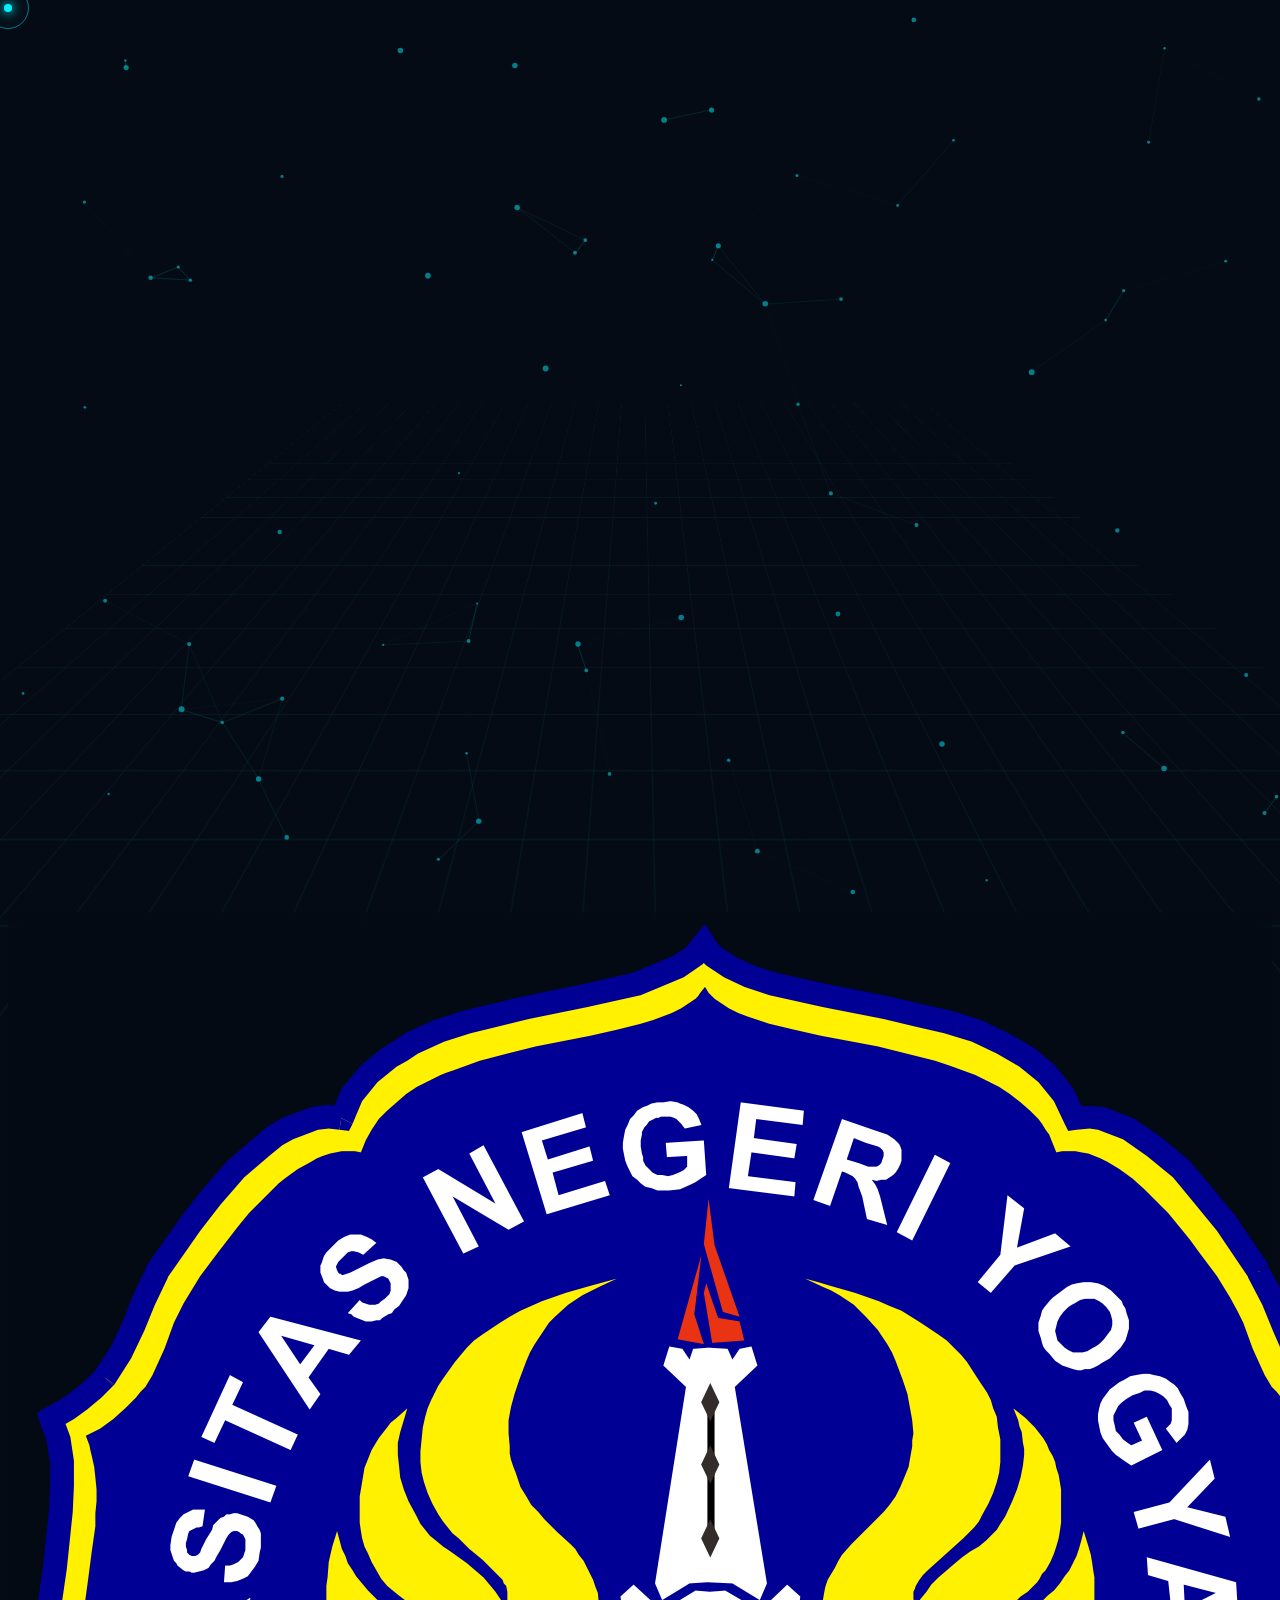
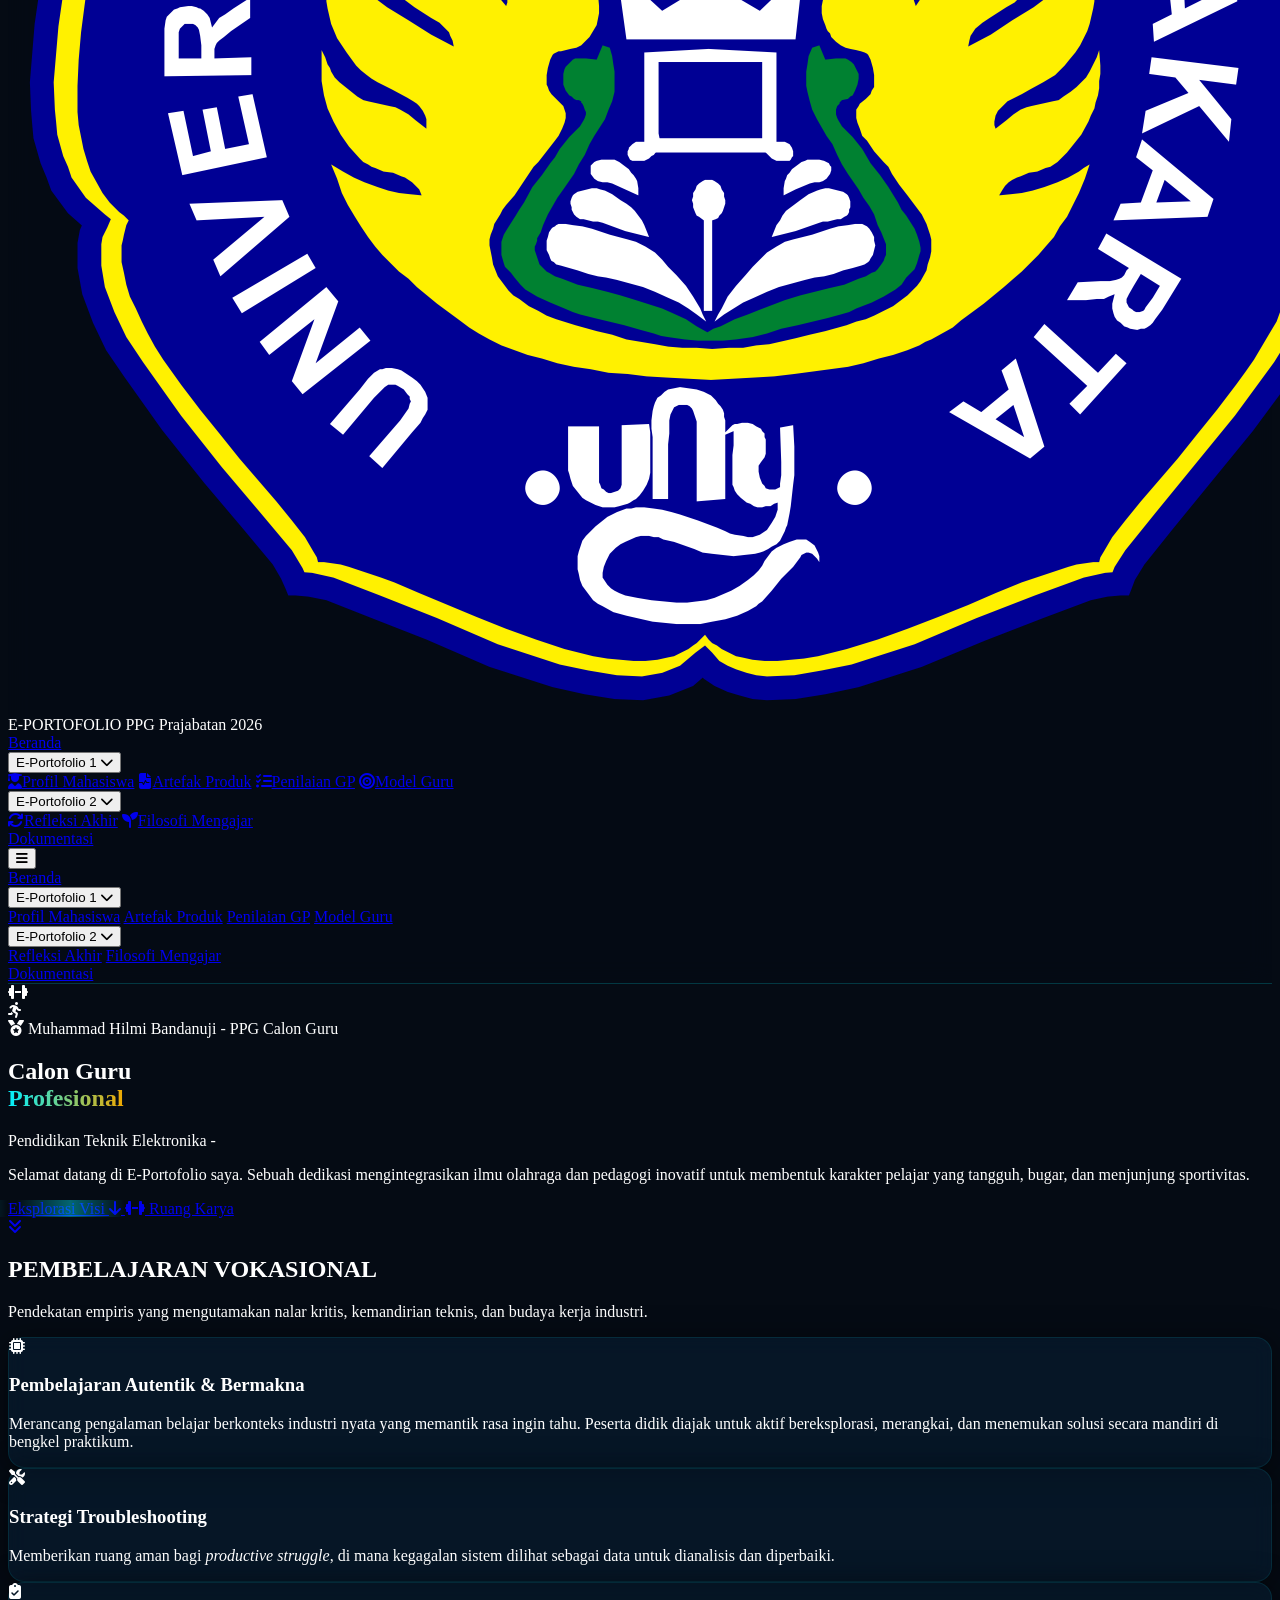
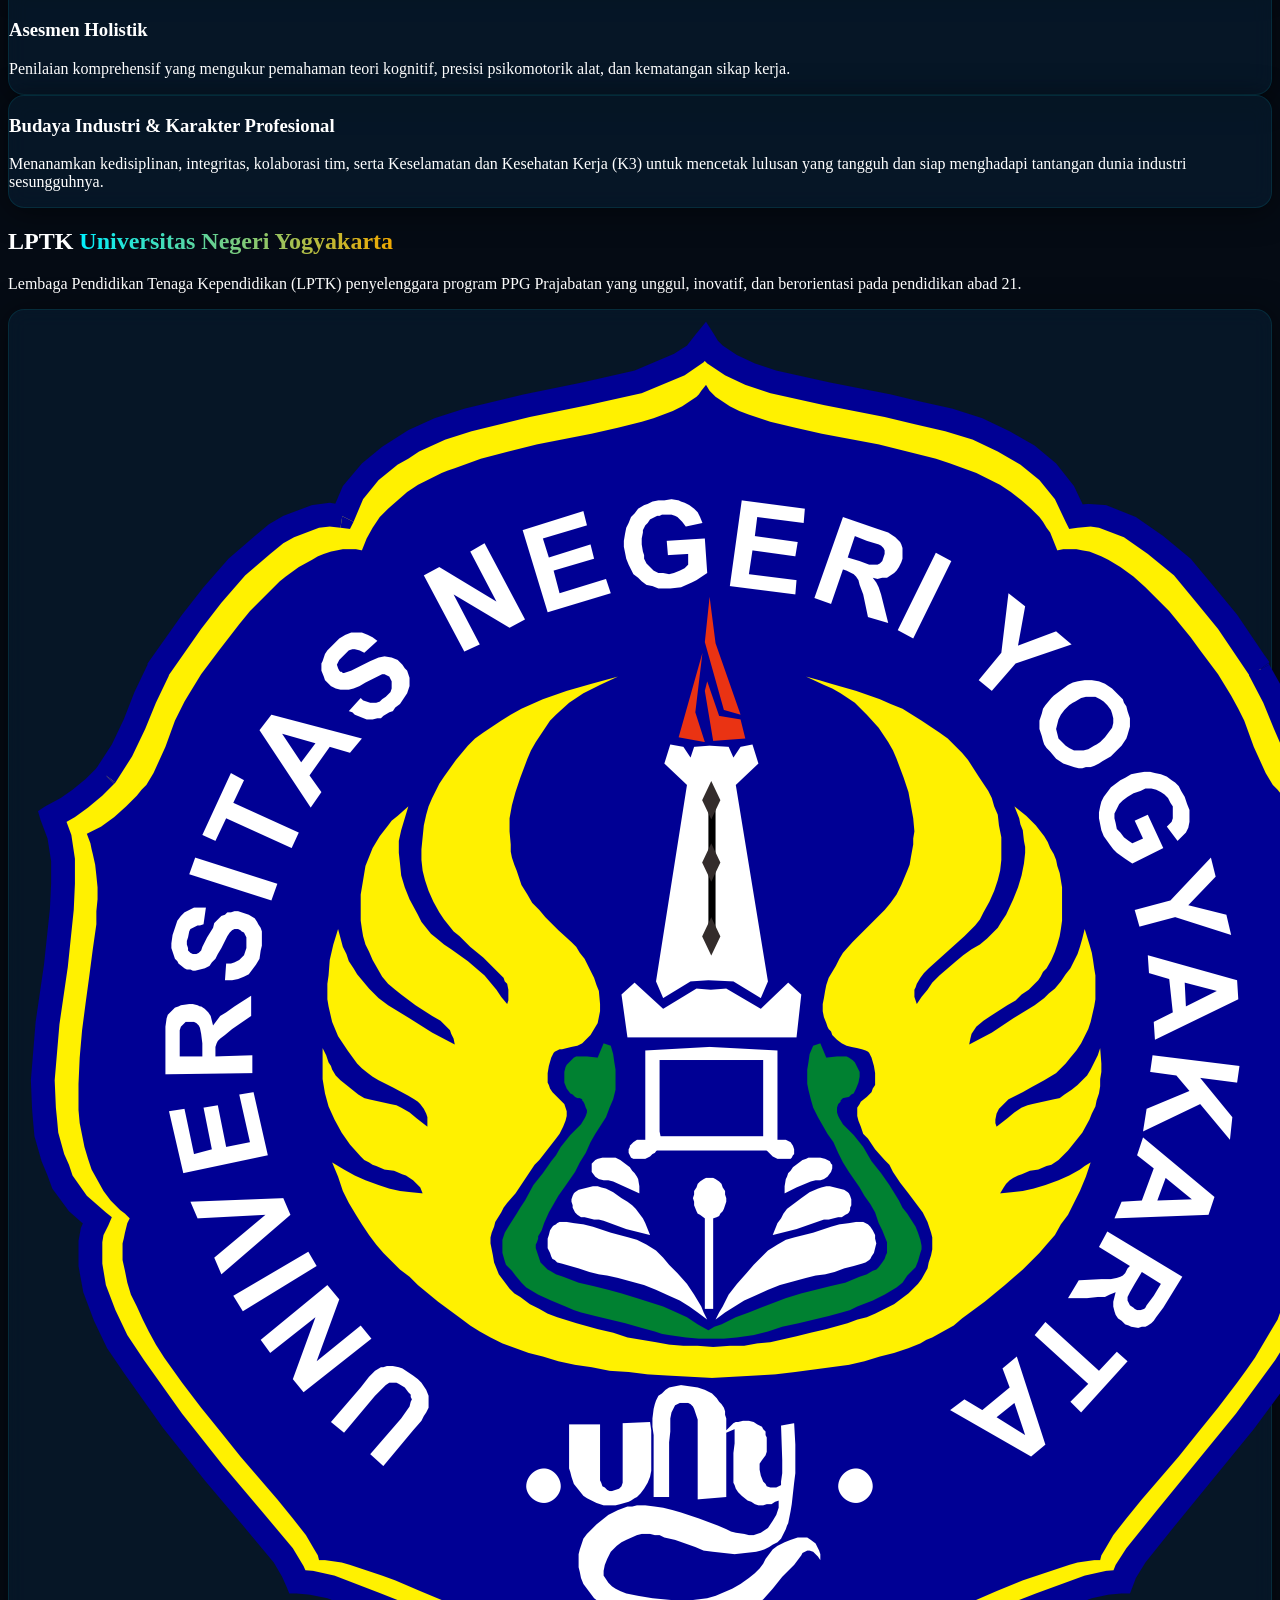
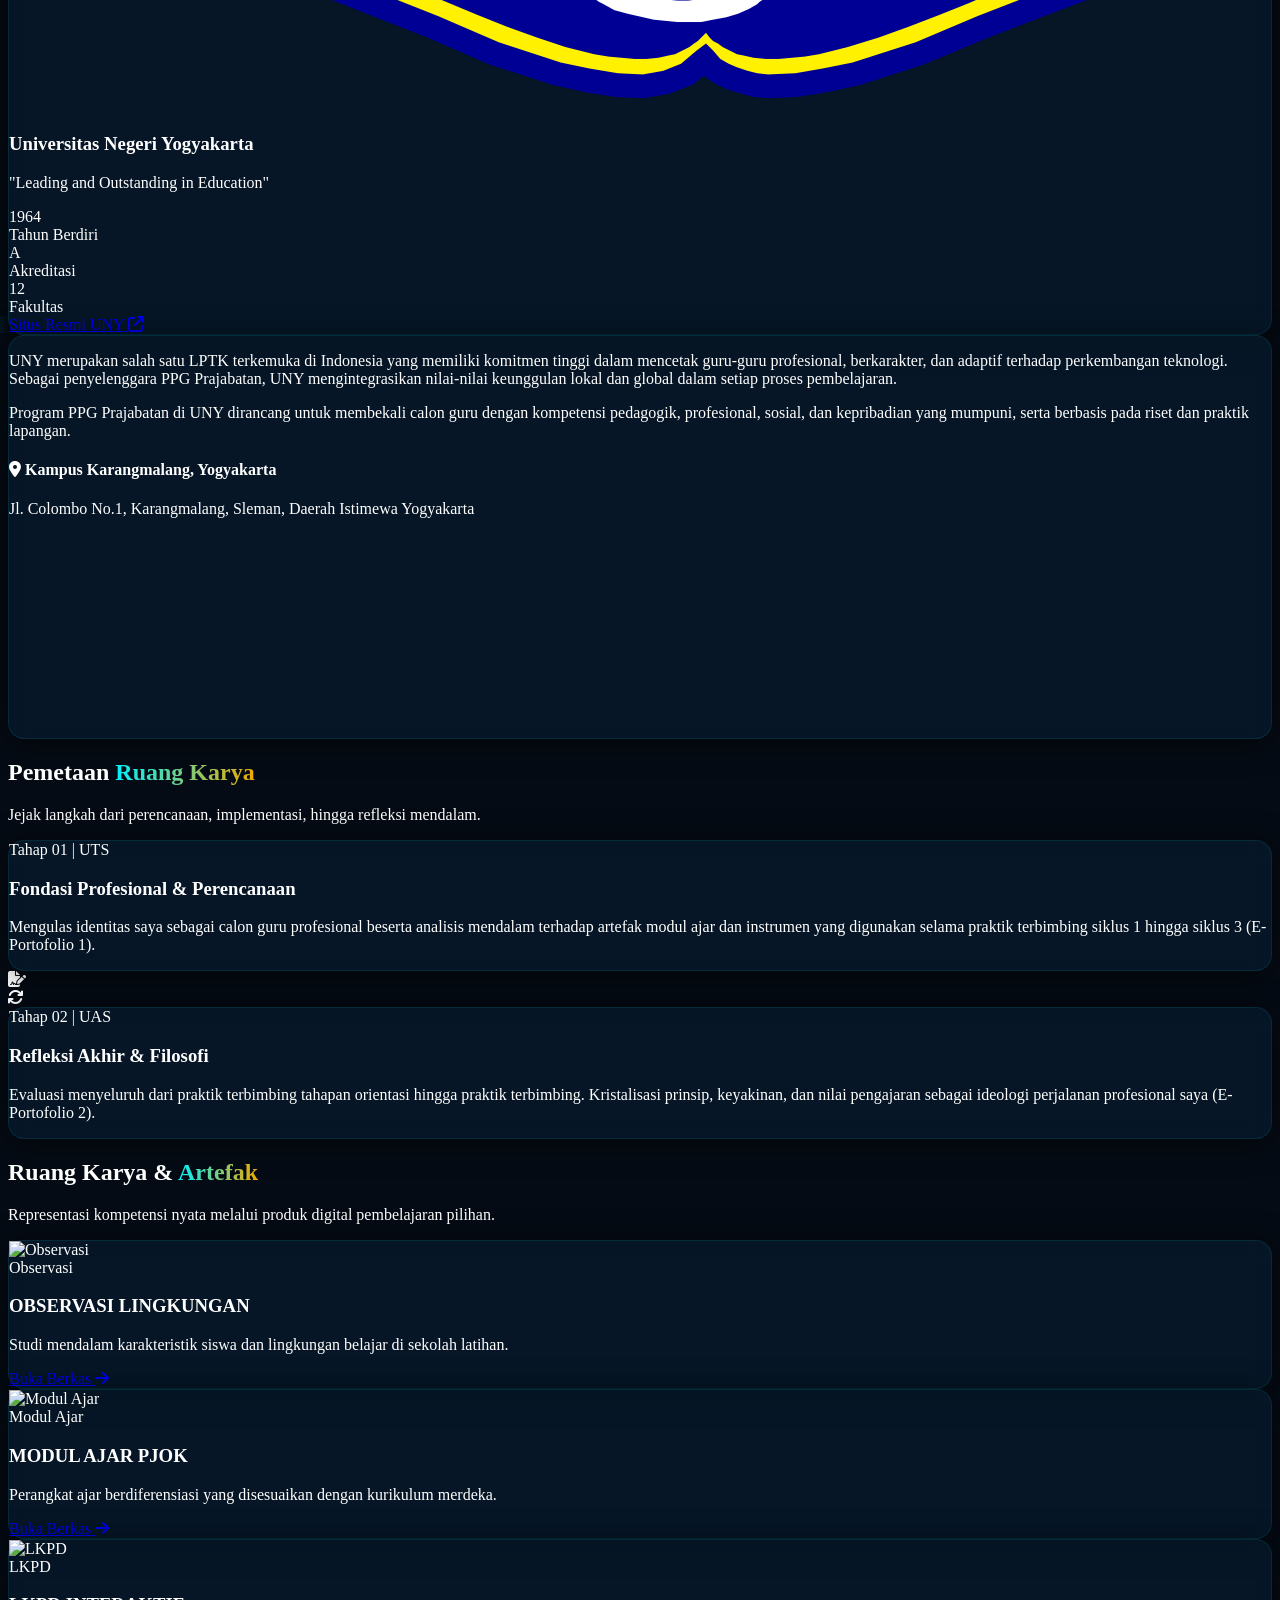
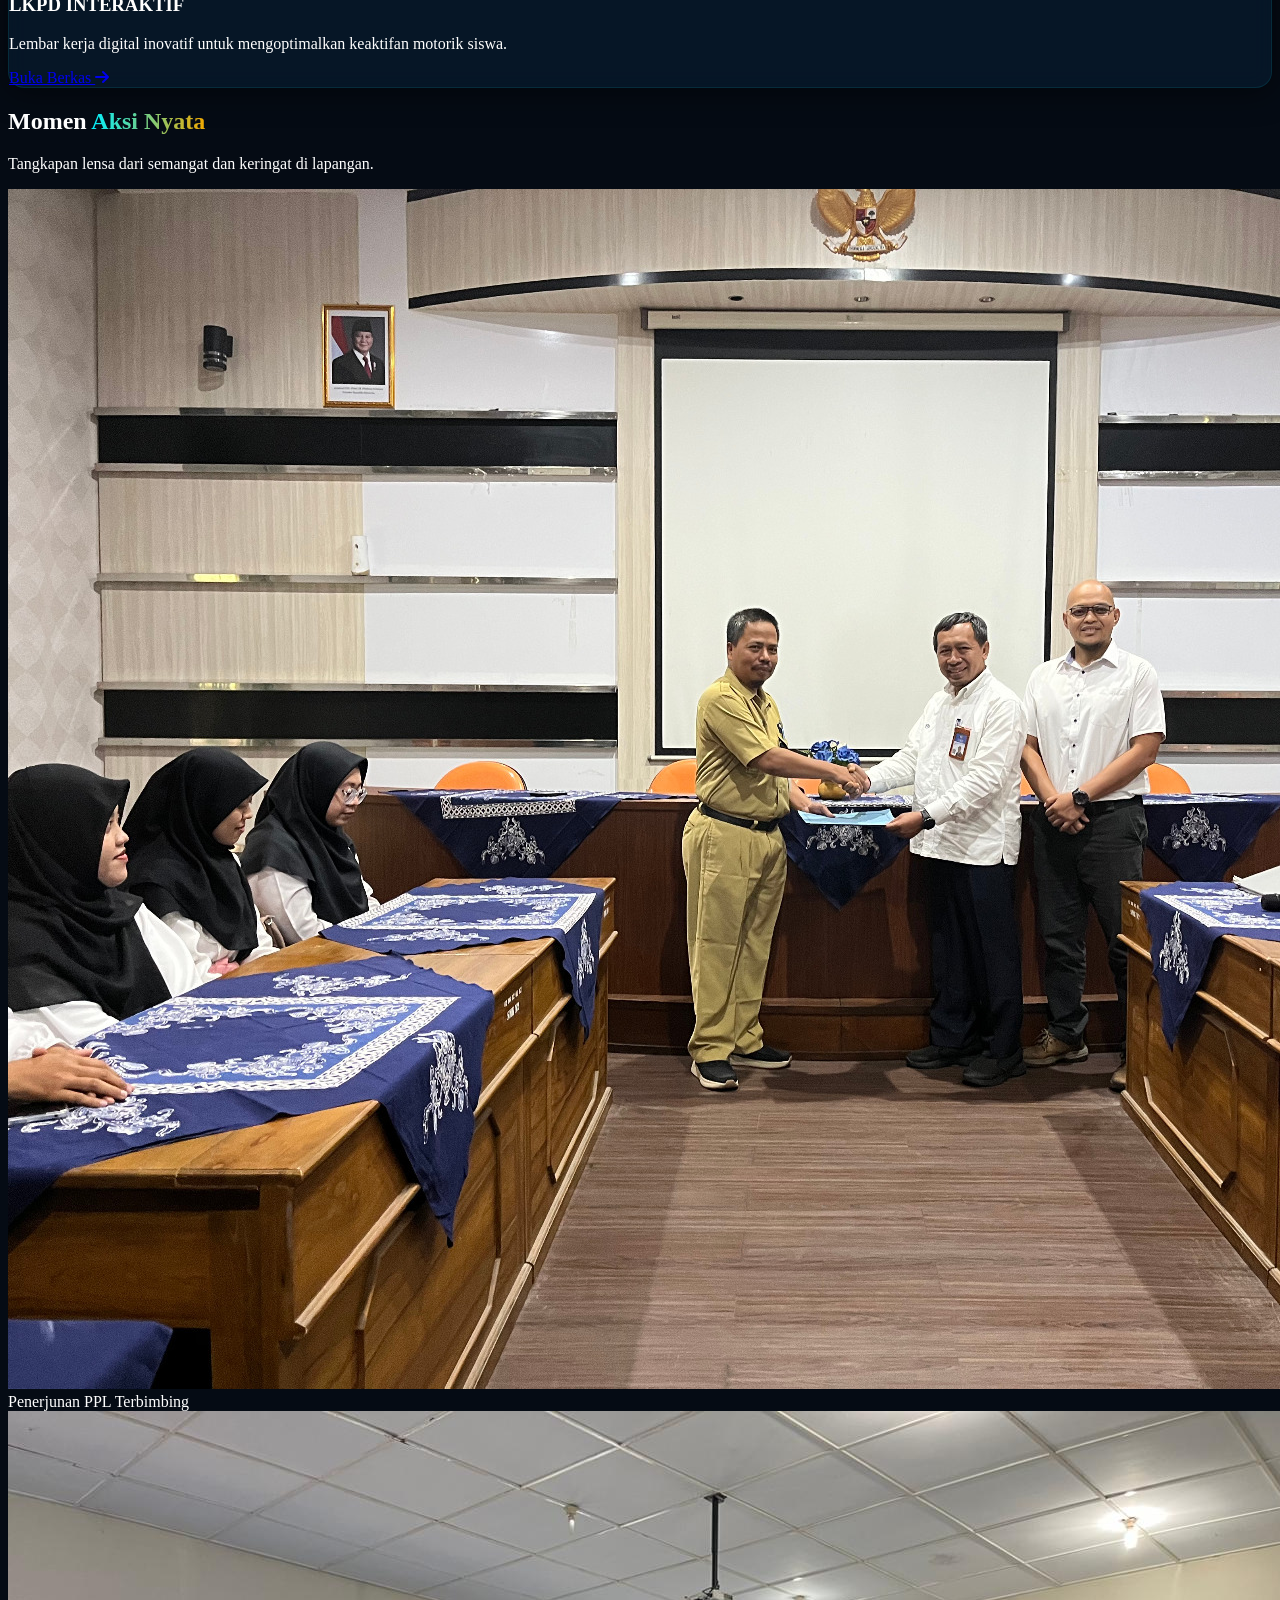
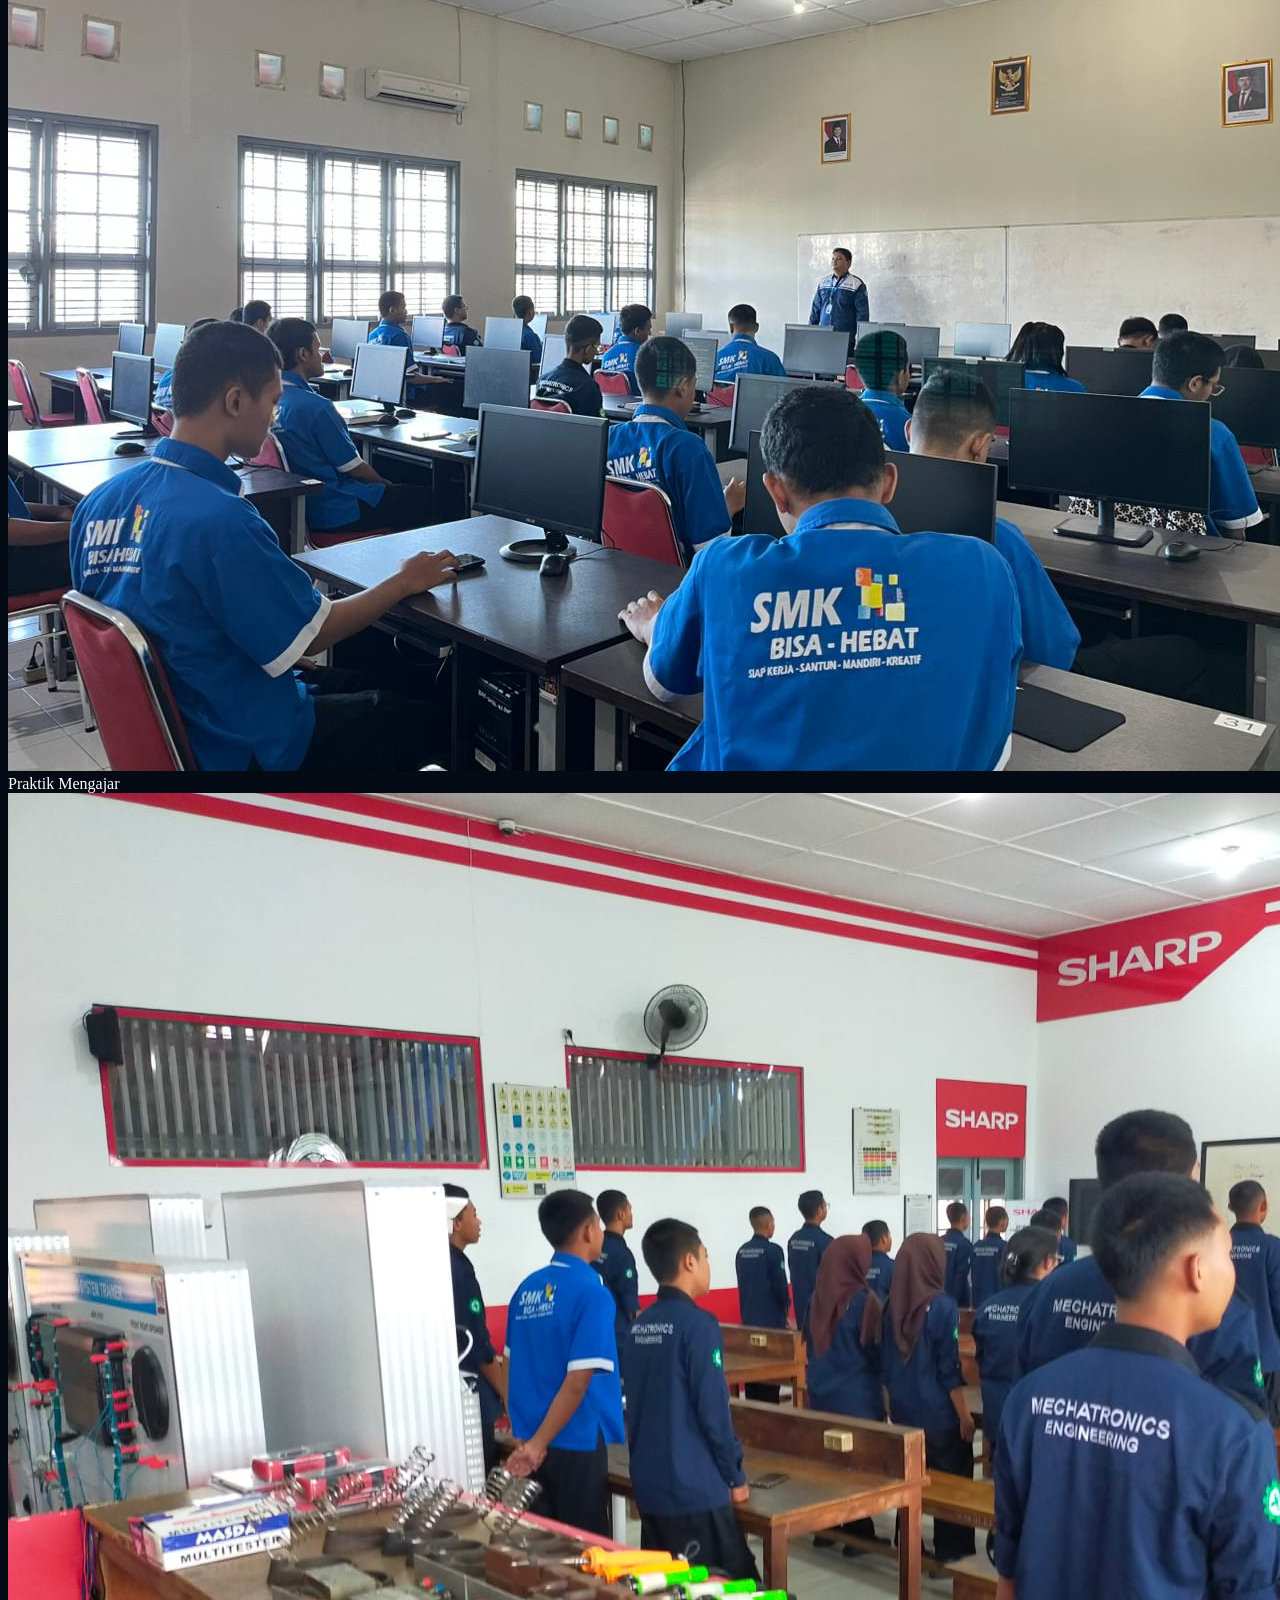
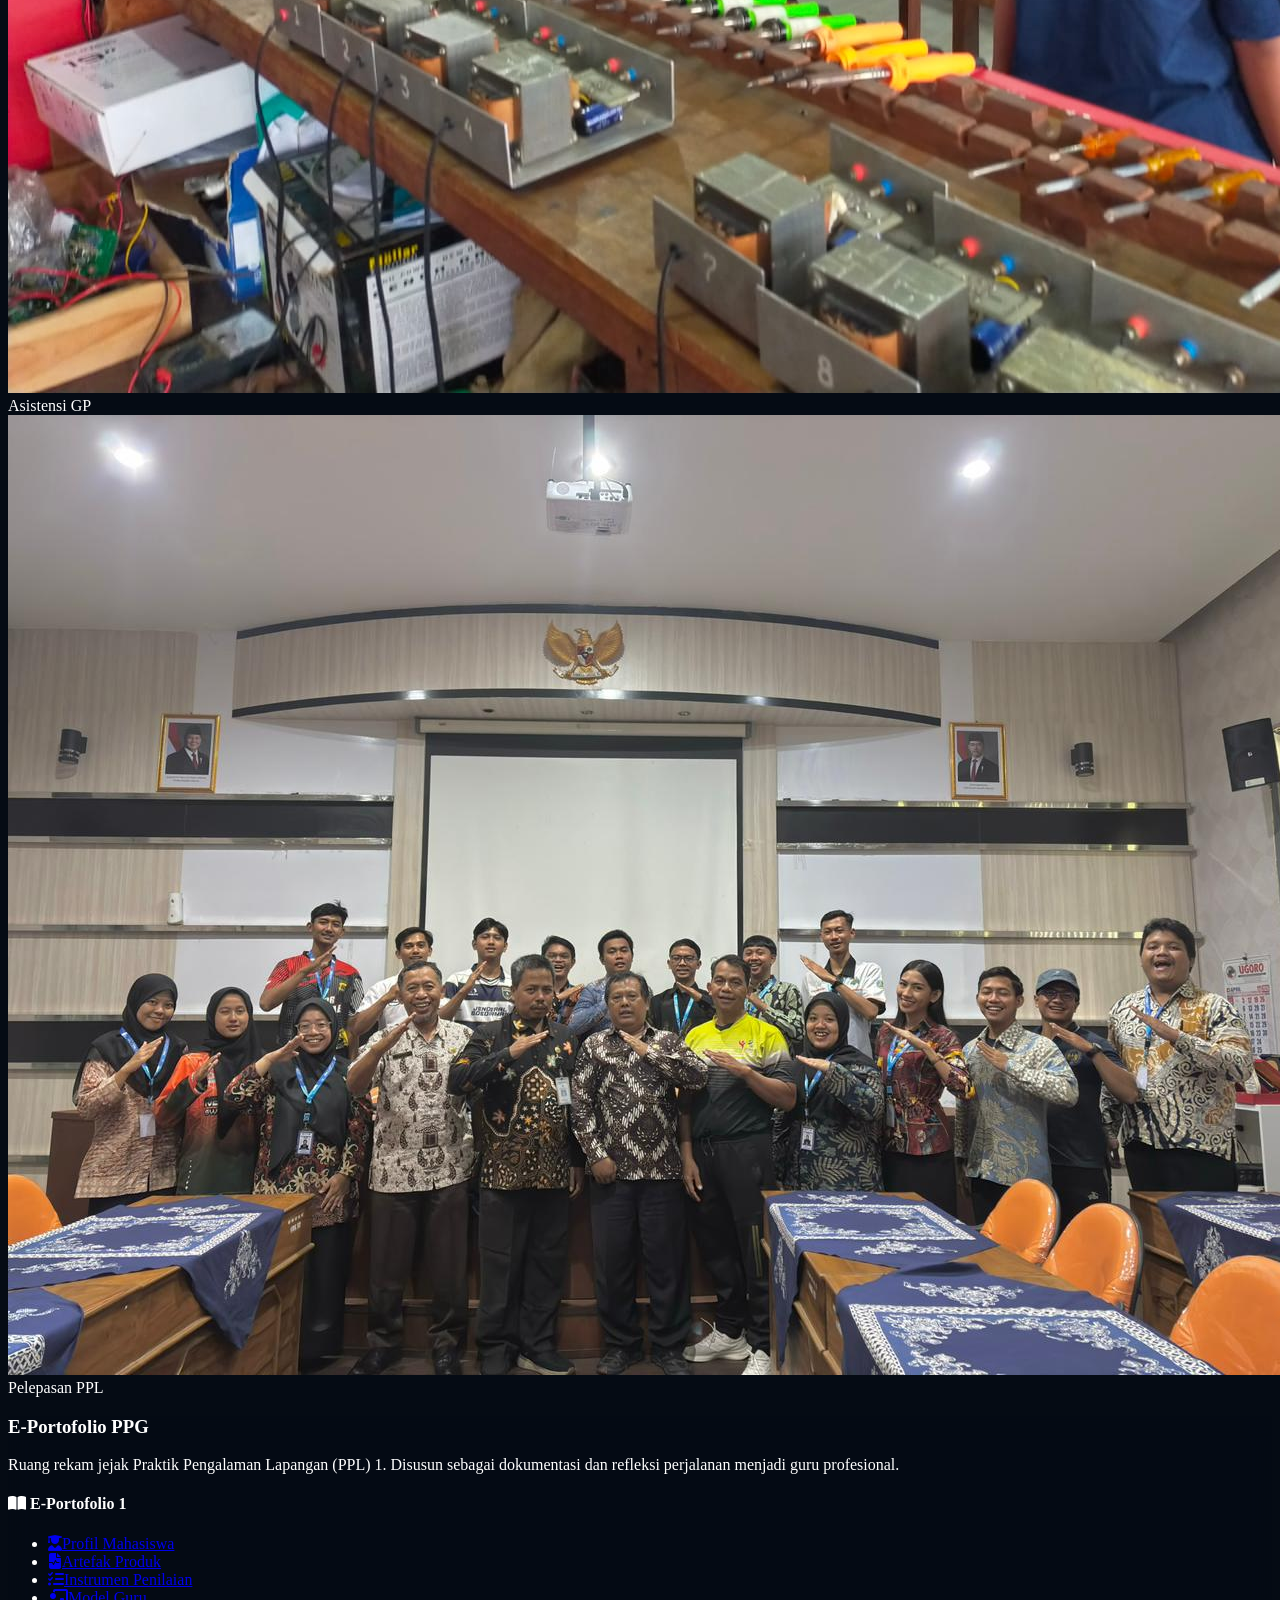
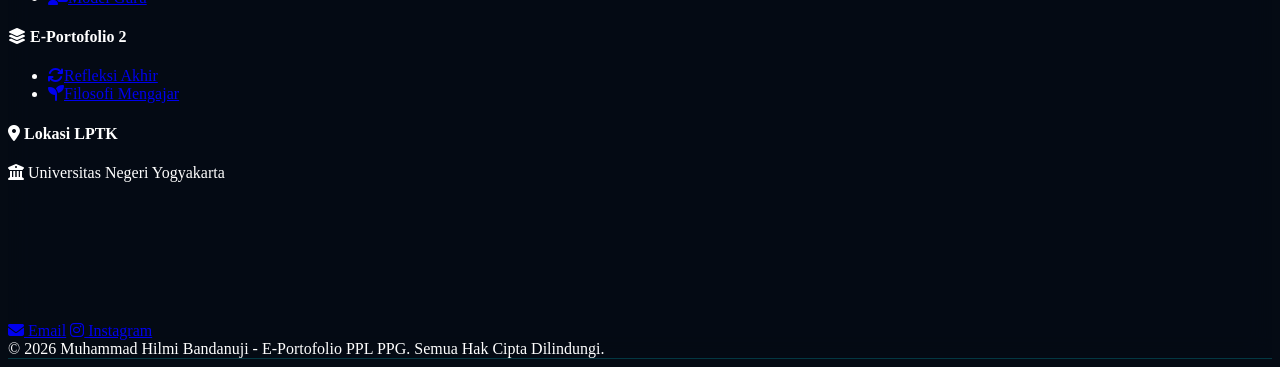
==== index.html @ e0c452bb "first commit" ====
<!doctype html>
<html lang="id" class="scroll-smooth">
  <head>
    <meta charset="UTF-8" />
    <meta name="viewport" content="width=device-width, initial-scale=1.0" />
    <title>E-Portofolio PPG Calon Guru | Generasi Emas</title>

    <!-- Tailwind CSS -->
    <script src="https://cdn.tailwindcss.com"></script>

    <!-- Font Awesome -->
    <link rel="stylesheet" href="https://cdnjs.cloudflare.com/ajax/libs/font-awesome/6.4.0/css/all.min.css" />

    <!-- Google Fonts -->
    <link href="https://fonts.googleapis.com/css2?family=Orbitron:wght@400;500;700;900&family=Poppins:wght@300;400;500;600;700;800&display=swap" rel="stylesheet" />
    <link rel="shortcut icon" href="logo.png" type="image/x-icon" />
    <link rel="stylesheet" href="CSS/style.css" />

    <!-- Tailwind Kustom -->
    <script>
      tailwind.config = {
        theme: {
          extend: {
            fontFamily: {
              sans: ["Poppins", "sans-serif"],
              tech: ["Orbitron", "sans-serif"],
            },
            colors: {
              unyBlue: "#0A3254",
              unyYellow: "#F2A900",
              techCyan: "#00F0FF",
              darkBg: "#050B14",
            },
          },
        },
      };
    </script>
  </head>
  <body class="antialiased font-sans">
    <!-- Custom Cursor -->
    <div id="cursor-dot"></div>
    <div id="cursor-outline"></div>

    <!-- Background Animasi Sirkuit -->
    <div class="grid-bg"></div>
    <canvas id="networkCanvas" class="fixed top-0 left-0 w-full h-full -z-10 opacity-40"></canvas>

    <!-- ================= NAVBAR ================= -->
    <header class="glass-nav fixed w-full top-0 z-50 transition-all duration-300" id="navbar">
      <div class="max-w-7xl mx-auto px-4 sm:px-6 lg:px-8">
        <div class="flex justify-between items-center h-20">
          <!-- Logo & Brand -->
          <div class="flex items-center space-x-3 cursor-pointer hover:scale-105 transition-transform">
            <img src="logo.png" alt="Logo" class="w-10 h-10 rounded-full border border-techCyan shadow-[0_0_10px_rgba(0,240,255,0.5)]" />
            <div class="flex flex-col">
              <span class="font-tech font-bold text-xl tracking-wider text-white">E-PORTOFOLIO <span class="text-unyYellow">PPG</span></span>
              <span class="text-xs text-techCyan tracking-widest uppercase">Prajabatan 2026</span>
            </div>
          </div>

          <!-- Desktop Menu -->
          <div class="hidden md:flex space-x-8 items-center">
            <a href="index.html" class="text-gray-300 hover:text-techCyan transition font-medium text-sm uppercase tracking-wide relative group">
              Beranda<span class="absolute -bottom-1 left-0 w-0 h-0.5 bg-techCyan transition-all duration-300 group-hover:w-full"></span>
            </a>
            <div class="relative group">
              <button class="text-gray-300 hover:text-techCyan transition font-medium text-sm uppercase tracking-wide flex items-center gap-1">E-Portofolio 1 <i class="fa-solid fa-chevron-down text-[10px] ml-1"></i></button>
              <div class="absolute hidden group-hover:block bg-darkBg/80 backdrop-blur-md border border-techCyan/20 rounded-lg mt-2 py-2 w-56 shadow-xl">
                <a href="profile.html" class="block px-4 py-2 text-sm text-gray-300 hover:text-techCyan hover:bg-white/5"><i class="fa-solid fa-user-graduate mr-2 w-4"></i>Profil Mahasiswa</a>
                <a href="artefak.html" class="block px-4 py-2 text-sm text-gray-300 hover:text-techCyan hover:bg-white/5"><i class="fa-solid fa-file-waveform mr-2 w-4"></i>Artefak Produk</a>
                <a href="penilaian.html" class="block px-4 py-2 text-sm text-gray-300 hover:text-techCyan hover:bg-white/5"><i class="fa-solid fa-list-check mr-2 w-4"></i>Penilaian GP</a>
                <a href="modelguru.html" class="block px-4 py-2 text-sm text-gray-300 hover:text-techCyan hover:bg-white/5"><i class="fa-solid fa-bullseye mr-2 w-4"></i>Model Guru</a>
              </div>
            </div>
            <div class="relative group">
              <button class="text-gray-300 hover:text-techCyan transition font-medium text-sm uppercase tracking-wide flex items-center gap-1">E-Portofolio 2 <i class="fa-solid fa-chevron-down text-[10px] ml-1"></i></button>
              <div class="absolute hidden group-hover:block bg-darkBg/80 backdrop-blur-md border border-techCyan/20 rounded-lg mt-2 py-2 w-56 shadow-xl">
                <a href="refleksi.html" class="block px-4 py-2 text-sm text-gray-300 hover:text-techCyan hover:bg-white/5"><i class="fa-solid fa-arrows-rotate mr-2 w-4"></i>Refleksi Akhir</a>
                <a href="filosofi.html" class="block px-4 py-2 text-sm text-gray-300 hover:text-techCyan hover:bg-white/5"><i class="fa-solid fa-seedling mr-2 w-4"></i>Filosofi Mengajar</a>
              </div>
            </div>
            <a href="dokumentasi.html" class="text-gray-300 hover:text-techCyan transition font-medium text-sm uppercase tracking-wide relative group">
              Dokumentasi<span class="absolute -bottom-1 left-0 w-0 h-0.5 bg-techCyan transition-all duration-300 group-hover:w-full"></span>
            </a>
          </div>

          <!-- Mobile Menu Button -->
          <div class="md:hidden flex items-center">
            <button id="hamburger" class="text-techCyan hover:text-white focus:outline-none text-2xl">
              <i class="fa-solid fa-bars"></i>
            </button>
          </div>
        </div>
        <!-- Mobile Menu Dropdown -->
        <div id="nav-menu" class="md:hidden hidden flex-col space-y-2 pb-4">
          <a href="index.html" class="block text-gray-300 hover:text-techCyan py-2">Beranda</a>
          <div class="dropdown-mobile">
            <button class="dropbtn-mobile w-full text-left text-gray-300 hover:text-techCyan py-2 flex justify-between items-center">E-Portofolio 1 <i class="fa-solid fa-chevron-down chevron text-xs"></i></button>
            <div class="dropdown-content-mobile hidden pl-4 space-y-1">
              <a href="profile.html" class="block text-gray-400 hover:text-techCyan py-1">Profil Mahasiswa</a>
              <a href="artefak.html" class="block text-gray-400 hover:text-techCyan py-1">Artefak Produk</a>
              <a href="penilaian.html" class="block text-gray-400 hover:text-techCyan py-1">Penilaian GP</a>
              <a href="modelguru.html" class="block text-gray-400 hover:text-techCyan py-1">Model Guru</a>
            </div>
          </div>
          <div class="dropdown-mobile">
            <button class="dropbtn-mobile w-full text-left text-gray-300 hover:text-techCyan py-2 flex justify-between items-center">E-Portofolio 2 <i class="fa-solid fa-chevron-down chevron text-xs"></i></button>
            <div class="dropdown-content-mobile hidden pl-4 space-y-1">
              <a href="refleksi.html" class="block text-gray-400 hover:text-techCyan py-1">Refleksi Akhir</a>
              <a href="filosofi.html" class="block text-gray-400 hover:text-techCyan py-1">Filosofi Mengajar</a>
            </div>
          </div>
          <a href="dokumentasi.html" class="block text-gray-300 hover:text-techCyan py-2">Dokumentasi</a>
        </div>
      </div>
    </header>

    <!-- ================= HERO SECTION ================= -->
    <section class="relative min-h-screen flex items-center justify-center pt-20 overflow-hidden">
      <div class="absolute top-1/4 left-10 text-techCyan/20 text-9xl animate-pulse -z-10"><i class="fa-solid fa-dumbbell"></i></div>
      <div class="absolute bottom-1/4 right-10 text-unyYellow/20 text-9xl animate-pulse -z-10" style="animation-delay: 1s"><i class="fa-solid fa-person-running"></i></div>

      <div class="max-w-7xl mx-auto px-4 sm:px-6 lg:px-8 text-center relative z-10">
        <div class="inline-block mb-4 px-4 py-1 rounded-full border border-unyYellow/50 bg-unyYellow/10 text-unyYellow text-sm font-medium tracking-widest uppercase shadow-[0_0_15px_rgba(242,169,0,0.2)]">
          <i class="fa-solid fa-medal mr-2"></i> Muhammad Hilmi Bandanuji - PPG Calon Guru
        </div>

        <h1 class="text-5xl md:text-7xl font-tech font-bold mb-6 leading-tight">
          Calon Guru <br />
          <span class="text-gradient">Profesional</span>
        </h1>

        <p class="mt-4 text-xl md:text-2xl text-gray-400 font-light mb-8 h-8 flex justify-center">
          <span id="typewriter" class="typing-text"></span>
        </p>

        <p class="max-w-2xl mx-auto text-gray-400 mb-10 text-sm md:text-base leading-relaxed">
          Selamat datang di E-Portofolio saya. Sebuah dedikasi mengintegrasikan ilmu olahraga dan pedagogi inovatif untuk membentuk karakter pelajar yang tangguh, bugar, dan menjunjung sportivitas.
        </p>

        <div class="flex flex-col sm:flex-row justify-center items-center space-y-4 sm:space-y-0 sm:space-x-6">
          <a href="#overview" class="btn-neon px-8 py-3 bg-techCyan text-darkBg font-bold rounded-full font-tech tracking-wider hover:scale-105 flex items-center group">
            Eksplorasi Visi <i class="fa-solid fa-arrow-down ml-2 group-hover:translate-y-1 transition-transform"></i>
          </a>
          <a href="#dokumen" class="btn-neon px-8 py-3 border border-unyYellow text-unyYellow font-bold rounded-full font-tech tracking-wider hover:bg-unyYellow/10 hover:scale-105 flex items-center group">
            <i class="fa-solid fa-dumbbell mr-2"></i> Ruang Karya
          </a>
        </div>
      </div>

      <div class="absolute bottom-10 left-1/2 transform -translate-x-1/2 animate-bounce">
        <a href="#overview" class="text-gray-400 hover:text-techCyan transition">
          <i class="fa-solid fa-angles-down text-2xl"></i>
        </a>
      </div>
    </section>

    <!-- ================= BENTO OVERVIEW ================= -->
    <section id="overview" class="py-24 relative z-10">
      <div class="max-w-7xl mx-auto px-4 sm:px-6 lg:px-8">
        <div class="text-center mb-16 reveal">
          <h2 class="text-3xl md:text-5xl font-tech font-bold text-white mb-4">PEMBELAJARAN <span class="text-techCyan">VOKASIONAL</span></h2>
          <div class="w-24 h-1 bg-gradient-to-r from-techCyan to-unyYellow mx-auto rounded-full mb-4"></div>
          <p class="text-gray-400 max-w-2xl mx-auto">Pendekatan empiris yang mengutamakan nalar kritis, kemandirian teknis, dan budaya kerja industri.</p>
        </div>

        <div class="grid grid-cols-1 md:grid-cols-2 lg:grid-cols-4 gap-6">
          <!-- Card 1 -->
          <div class="glass-card p-6 tilt-card group cursor-pointer col-span-2">
            <i class="fa-solid fa-microchip text-3xl text-techCyan mb-4 group-hover:scale-110 transition-transform"></i>
            <h3 class="text-xl font-bold mb-2">Pembelajaran Autentik & Bermakna</h3>
            <p class="text-gray-400 text-sm">
              Merancang pengalaman belajar berkonteks industri nyata yang memantik rasa ingin tahu. Peserta didik diajak untuk aktif bereksplorasi, merangkai, dan menemukan solusi secara mandiri di bengkel praktikum.
            </p>
          </div>

          <!-- Card 2 -->
          <div class="glass-card p-6 tilt-card group cursor-pointer">
            <i class="fa-solid fa-screwdriver-wrench text-3xl text-unyYellow mb-4 group-hover:scale-110 transition-transform"></i>
            <h3 class="text-xl font-bold mb-2">Strategi Troubleshooting</h3>
            <p class="text-gray-400 text-sm">Memberikan ruang aman bagi <em>productive struggle</em>, di mana kegagalan sistem dilihat sebagai data untuk dianalisis dan diperbaiki.</p>
          </div>

          <!-- Card 3 -->
          <div class="glass-card p-6 tilt-card group cursor-pointer">
            <i class="fa-solid fa-clipboard-check text-3xl text-techCyan mb-4 group-hover:scale-110 transition-transform"></i>
            <h3 class="text-xl font-bold mb-2">Asesmen Holistik</h3>
            <p class="text-gray-400 text-sm">Penilaian komprehensif yang mengukur pemahaman teori kognitif, presisi psikomotorik alat, dan kematangan sikap kerja.</p>
          </div>

          <!-- Card 4 -->
          <div class="glass-card p-6 tilt-card group cursor-pointer col-span-2 relative overflow-hidden">
            <!-- Background image diganti dengan tema elektronika/industri -->
            <div class="absolute inset-0 bg-[url('https://images.unsplash.com/photo-1518770660439-4636190af475?auto=format&fit=crop&w=800&q=80')] bg-cover bg-center opacity-20 group-hover:opacity-30 transition-opacity"></div>
            <div class="relative z-10">
              <h3 class="text-xl font-bold mb-2">Budaya Industri & Karakter Profesional</h3>
              <p class="text-gray-400 text-sm">
                Menanamkan kedisiplinan, integritas, kolaborasi tim, serta Keselamatan dan Kesehatan Kerja (K3) untuk mencetak lulusan yang tangguh dan siap menghadapi tantangan dunia industri sesungguhnya.
              </p>
            </div>
          </div>
        </div>
      </div>
    </section>

    <!-- ================= LPTK UNY ================= -->
    <section id="lptk" class="py-24 relative z-10">
      <div class="max-w-7xl mx-auto px-4 sm:px-6 lg:px-8">
        <div class="text-center mb-16 reveal">
          <h2 class="text-3xl md:text-5xl font-tech font-bold text-white mb-4">LPTK <span class="text-gradient">Universitas Negeri Yogyakarta</span></h2>
          <p class="text-gray-400 max-w-2xl mx-auto">Lembaga Pendidikan Tenaga Kependidikan (LPTK) penyelenggara program PPG Prajabatan yang unggul, inovatif, dan berorientasi pada pendidikan abad 21.</p>
        </div>

        <div class="grid grid-cols-1 lg:grid-cols-5 gap-6">
          <div class="glass-card p-8 tilt-card col-span-2 flex flex-col items-center text-center">
            <img src="logo.png" alt="Logo UNY" class="w-24 h-24 mb-4 rounded-full border border-techCyan shadow-[0_0_15px_rgba(0,240,255,0.3)]" />
            <h3 class="text-xl font-bold">Universitas Negeri Yogyakarta</h3>
            <p class="text-gray-400 text-sm italic mt-2">"Leading and Outstanding in Education"</p>
            <div class="flex justify-around w-full mt-6 text-center">
              <div><span class="text-2xl font-tech text-techCyan">1964</span><br /><span class="text-xs text-gray-500">Tahun Berdiri</span></div>
              <div><span class="text-2xl font-tech text-unyYellow">A</span><br /><span class="text-xs text-gray-500">Akreditasi</span></div>
              <div><span class="text-2xl font-tech text-techCyan">12</span><br /><span class="text-xs text-gray-500">Fakultas</span></div>
            </div>
            <a href="https://www.uny.ac.id" target="_blank" class="btn-neon mt-6 px-6 py-2 border border-techCyan text-techCyan rounded-full font-tech text-sm">Situs Resmi UNY <i class="fa-solid fa-arrow-up-right-from-square ml-1"></i></a>
          </div>

          <div class="glass-card p-8 tilt-card col-span-3">
            <div class="mb-4">
              <p class="text-gray-300 text-sm leading-relaxed mb-3">
                UNY merupakan salah satu LPTK terkemuka di Indonesia yang memiliki komitmen tinggi dalam mencetak guru-guru profesional, berkarakter, dan adaptif terhadap perkembangan teknologi. Sebagai penyelenggara PPG Prajabatan, UNY
                mengintegrasikan nilai-nilai keunggulan lokal dan global dalam setiap proses pembelajaran.
              </p>
              <p class="text-gray-300 text-sm leading-relaxed">
                Program PPG Prajabatan di UNY dirancang untuk membekali calon guru dengan kompetensi pedagogik, profesional, sosial, dan kepribadian yang mumpuni, serta berbasis pada riset dan praktik lapangan.
              </p>
            </div>
            <div class="mt-4">
              <h4 class="font-bold flex items-center gap-2 text-white"><i class="fa-solid fa-location-dot text-techCyan"></i> Kampus Karangmalang, Yogyakarta</h4>
              <p class="text-gray-400 text-xs mb-2">Jl. Colombo No.1, Karangmalang, Sleman, Daerah Istimewa Yogyakarta</p>
              <div class="rounded-lg overflow-hidden border border-techCyan/20">
                <iframe src="https://maps.google.com/maps?q=Jl.+Colombo+No.1,+Karangmalang,+Sleman,+Yogyakarta&t=&z=16&ie=UTF8&iwloc=&output=embed" width="100%" height="200" style="border: 0" allowfullscreen="" loading="lazy"></iframe>
              </div>
            </div>
          </div>
        </div>
      </div>
    </section>

    <!-- ================= JOURNEY / PEMETAAN ================= -->
    <section id="dokumen" class="py-24 relative z-10">
      <div class="max-w-7xl mx-auto px-4 sm:px-6 lg:px-8">
        <div class="text-center mb-16 reveal">
          <h2 class="text-3xl md:text-5xl font-tech font-bold text-white mb-4">Pemetaan <span class="text-gradient">Ruang Karya</span></h2>
          <p class="text-gray-400 max-w-2xl mx-auto">Jejak langkah dari perencanaan, implementasi, hingga refleksi mendalam.</p>
        </div>

        <div class="relative">
          <div class="absolute left-1/2 transform -translate-x-1/2 h-full w-0.5 bg-techCyan/20 hidden md:block"></div>
          <div class="space-y-8">
            <div class="flex flex-col md:flex-row items-center gap-6 reveal">
              <div class="glass-card p-6 tilt-card w-full md:w-1/2 text-center md:text-right">
                <span class="text-xs font-tech text-techCyan tracking-widest">Tahap 01 | UTS</span>
                <h3 class="text-xl font-bold mt-2">Fondasi Profesional & Perencanaan</h3>
                <p class="text-gray-400 text-sm mt-2">
                  Mengulas identitas saya sebagai calon guru profesional beserta analisis mendalam terhadap artefak modul ajar dan instrumen yang digunakan selama praktik terbimbing siklus 1 hingga siklus 3 (E-Portofolio 1).
                </p>
              </div>
              <div class="hidden md:flex w-10 h-10 bg-techCyan rounded-full items-center justify-center shadow-[0_0_10px_#00F0FF] z-10">
                <i class="fa-solid fa-file-signature text-darkBg"></i>
              </div>
              <div class="hidden md:block w-full md:w-1/2"></div>
            </div>
            <div class="flex flex-col md:flex-row items-center gap-6 reveal">
              <div class="hidden md:block w-full md:w-1/2"></div>
              <div class="hidden md:flex w-10 h-10 bg-unyYellow rounded-full items-center justify-center shadow-[0_0_10px_#F2A900] z-10">
                <i class="fa-solid fa-arrows-rotate text-darkBg"></i>
              </div>
              <div class="glass-card p-6 tilt-card w-full md:w-1/2 text-center md:text-left">
                <span class="text-xs font-tech text-unyYellow tracking-widest">Tahap 02 | UAS</span>
                <h3 class="text-xl font-bold mt-2">Refleksi Akhir & Filosofi</h3>
                <p class="text-gray-400 text-sm mt-2">
                  Evaluasi menyeluruh dari praktik terbimbing tahapan orientasi hingga praktik terbimbing. Kristalisasi prinsip, keyakinan, dan nilai pengajaran sebagai ideologi perjalanan profesional saya (E-Portofolio 2).
                </p>
              </div>
            </div>
          </div>
        </div>
      </div>
    </section>

    <!-- ================= ARTEFAK SHOWCASE ================= -->
    <section id="artefak" class="py-24 relative z-10">
      <div class="max-w-7xl mx-auto px-4 sm:px-6 lg:px-8">
        <div class="text-center mb-16 reveal">
          <h2 class="text-3xl md:text-5xl font-tech font-bold text-white mb-4">Ruang Karya & <span class="text-gradient">Artefak</span></h2>
          <p class="text-gray-400 max-w-2xl mx-auto">Representasi kompetensi nyata melalui produk digital pembelajaran pilihan.</p>
        </div>

        <div class="grid grid-cols-1 md:grid-cols-3 gap-6">
          <div class="glass-card tilt-card group overflow-hidden">
            <img src="https://images.unsplash.com/photo-1503676260728-1c00da094a0b?auto=format&fit=crop&w=800&q=80" alt="Observasi" class="w-full h-48 object-cover group-hover:scale-105 transition-transform duration-500" />
            <div class="p-6">
              <span class="text-xs font-tech text-techCyan tracking-wider">Observasi</span>
              <h3 class="text-lg font-bold mt-1">OBSERVASI LINGKUNGAN</h3>
              <p class="text-gray-400 text-sm mt-2">Studi mendalam karakteristik siswa dan lingkungan belajar di sekolah latihan.</p>
              <a href="artefak.html" class="inline-flex items-center gap-1 mt-4 text-techCyan text-sm font-medium hover:underline">Buka Berkas <i class="fa-solid fa-arrow-right text-xs"></i></a>
            </div>
          </div>
          <div class="glass-card tilt-card group overflow-hidden">
            <img src="https://images.unsplash.com/photo-1454165804606-c3d57bc86b40?auto=format&fit=crop&w=800&q=80" alt="Modul Ajar" class="w-full h-48 object-cover group-hover:scale-105 transition-transform duration-500" />
            <div class="p-6">
              <span class="text-xs font-tech text-techCyan tracking-wider">Modul Ajar</span>
              <h3 class="text-lg font-bold mt-1">MODUL AJAR PJOK</h3>
              <p class="text-gray-400 text-sm mt-2">Perangkat ajar berdiferensiasi yang disesuaikan dengan kurikulum merdeka.</p>
              <a href="artefak.html" class="inline-flex items-center gap-1 mt-4 text-techCyan text-sm font-medium hover:underline">Buka Berkas <i class="fa-solid fa-arrow-right text-xs"></i></a>
            </div>
          </div>
          <div class="glass-card tilt-card group overflow-hidden">
            <img src="https://images.unsplash.com/photo-1588072432836-e10032774350?auto=format&fit=crop&w=800&q=80" alt="LKPD" class="w-full h-48 object-cover group-hover:scale-105 transition-transform duration-500" />
            <div class="p-6">
              <span class="text-xs font-tech text-techCyan tracking-wider">LKPD</span>
              <h3 class="text-lg font-bold mt-1">LKPD INTERAKTIF</h3>
              <p class="text-gray-400 text-sm mt-2">Lembar kerja digital inovatif untuk mengoptimalkan keaktifan motorik siswa.</p>
              <a href="artefak.html" class="inline-flex items-center gap-1 mt-4 text-techCyan text-sm font-medium hover:underline">Buka Berkas <i class="fa-solid fa-arrow-right text-xs"></i></a>
            </div>
          </div>
        </div>
      </div>
    </section>

    <!-- ================= GALERI ================= -->
    <section class="py-24 relative z-10">
      <div class="max-w-7xl mx-auto px-4 sm:px-6 lg:px-8">
        <div class="text-center mb-16 reveal">
          <h2 class="text-3xl md:text-5xl font-tech font-bold text-white mb-4">Momen <span class="text-gradient">Aksi Nyata</span></h2>
          <p class="text-gray-400 max-w-2xl mx-auto">Tangkapan lensa dari semangat dan keringat di lapangan.</p>
        </div>

        <div class="grid grid-cols-2 md:grid-cols-4 gap-4">
          <div class="group relative overflow-hidden rounded-xl tilt-card border border-techCyan/20 hover:border-techCyan transition-colors">
            <img src="IMG/penerjunan.jpeg" alt="Penerjunan" class="w-full h-48 object-cover group-hover:scale-110 transition-transform duration-500" />
            <div class="absolute inset-0 bg-darkBg/60 flex items-end p-4 opacity-0 group-hover:opacity-100 transition-opacity">
              <span class="text-white text-sm font-medium">Penerjunan PPL Terbimbing</span>
            </div>
          </div>
          <div class="group relative overflow-hidden rounded-xl tilt-card border border-techCyan/20 hover:border-techCyan transition-colors">
            <img src="IMG/praktik1.jpeg" alt="Piket Pagi" class="w-full h-48 object-cover group-hover:scale-110 transition-transform duration-500" />
            <div class="absolute inset-0 bg-darkBg/60 flex items-end p-4 opacity-0 group-hover:opacity-100 transition-opacity">
              <span class="text-white text-sm font-medium">Praktik Mengajar</span>
            </div>
          </div>
          <div class="group relative overflow-hidden rounded-xl tilt-card border border-techCyan/20 hover:border-techCyan transition-colors">
            <img src="IMG/praktik2.jpeg" alt="Kunjungan DPL" class="w-full h-48 object-cover group-hover:scale-110 transition-transform duration-500" />
            <div class="absolute inset-0 bg-darkBg/60 flex items-end p-4 opacity-0 group-hover:opacity-100 transition-opacity">
              <span class="text-white text-sm font-medium">Asistensi GP</span>
            </div>
          </div>
          <div class="group relative overflow-hidden rounded-xl tilt-card border border-techCyan/20 hover:border-techCyan transition-colors">
            <img src="IMG/pelepasan.jpeg" alt="Bimbingan GP" class="w-full h-48 object-cover group-hover:scale-110 transition-transform duration-500" />
            <div class="absolute inset-0 bg-darkBg/60 flex items-end p-4 opacity-0 group-hover:opacity-100 transition-opacity">
              <span class="text-white text-sm font-medium">Pelepasan PPL</span>
            </div>
          </div>
        </div>
      </div>
    </section>

    <!-- ================= FOOTER ================= -->
    <footer class="glass-nav border-t border-gray-800 mt-20 relative z-10">
      <div class="max-w-7xl mx-auto px-4 sm:px-6 lg:px-8 py-12">
        <div class="grid grid-cols-1 md:grid-cols-4 gap-8">
          <div>
            <h3 class="font-tech text-white text-lg">E-Portofolio<span class="text-unyYellow"> PPG</span></h3>
            <p class="text-gray-400 text-sm mt-3">Ruang rekam jejak Praktik Pengalaman Lapangan (PPL) 1. Disusun sebagai dokumentasi dan refleksi perjalanan menjadi guru profesional.</p>
          </div>
          <div>
            <h4 class="font-bold text-white flex items-center gap-2"><i class="fa-solid fa-book-open text-techCyan"></i> E-Portofolio 1</h4>
            <ul class="mt-3 space-y-2 text-sm text-gray-400">
              <li>
                <a href="profile.html" class="hover:text-techCyan transition"><i class="fa-solid fa-user-graduate mr-2 w-4"></i>Profil Mahasiswa</a>
              </li>
              <li>
                <a href="artefak.html" class="hover:text-techCyan transition"><i class="fa-solid fa-file-waveform mr-2 w-4"></i>Artefak Produk</a>
              </li>
              <li>
                <a href="penilaian.html" class="hover:text-techCyan transition"><i class="fa-solid fa-list-check mr-2 w-4"></i>Instrumen Penilaian</a>
              </li>
              <li>
                <a href="modelguru.html" class="hover:text-techCyan transition"><i class="fa-solid fa-chalkboard-user mr-2 w-4"></i>Model Guru</a>
              </li>
            </ul>
          </div>
          <div>
            <h4 class="font-bold text-white flex items-center gap-2"><i class="fa-solid fa-layer-group text-techCyan"></i> E-Portofolio 2</h4>
            <ul class="mt-3 space-y-2 text-sm text-gray-400">
              <li>
                <a href="refleksi.html" class="hover:text-techCyan transition"><i class="fa-solid fa-arrows-rotate mr-2 w-4"></i>Refleksi Akhir</a>
              </li>
              <li>
                <a href="filosofi.html" class="hover:text-techCyan transition"><i class="fa-solid fa-seedling mr-2 w-4"></i>Filosofi Mengajar</a>
              </li>
            </ul>
          </div>
          <div>
            <h4 class="font-bold text-white flex items-center gap-2"><i class="fa-solid fa-location-dot text-techCyan"></i> Lokasi LPTK</h4>
            <p class="text-gray-400 text-sm mt-3"><i class="fa-solid fa-building-columns mr-1"></i> Universitas Negeri Yogyakarta</p>
            <div class="rounded-lg overflow-hidden mt-3 border border-techCyan/20">
              <iframe src="https://maps.google.com/maps?q=Universitas%20Negeri%20Yogyakarta&t=&z=15&ie=UTF8&iwloc=&output=embed" width="100%" height="120" style="border: 0" allowfullscreen="" loading="lazy"></iframe>
            </div>
            <div class="flex gap-3 mt-4 text-sm text-gray-400">
              <a href="mailto:Hilmibanda@gmail.com" class="hover:text-techCyan"><i class="fa-solid fa-envelope mr-1"></i> Email</a>
              <a href="https://www.instagram.com/hilmibanda/" target="_blank" class="hover:text-techCyan"><i class="fa-brands fa-instagram mr-1"></i> Instagram</a>
            </div>
          </div>
        </div>
      </div>
      <div class="border-t border-gray-800 py-4">
        <div class="max-w-7xl mx-auto px-4 text-center text-gray-500 text-xs">© 2026 Muhammad Hilmi Bandanuji - E-Portofolio PPL PPG. Semua Hak Cipta Dilindungi.</div>
      </div>
    </footer>

    <!-- ================= SCRIPTS ================= -->
    <script>
      // --- Kustom Kursor ---
      const dot = document.getElementById("cursor-dot");
      const outline = document.getElementById("cursor-outline");
      window.addEventListener("mousemove", (e) => {
        dot.style.left = `${e.clientX}px`;
        dot.style.top = `${e.clientY}px`;
        setTimeout(() => {
          outline.style.left = `${e.clientX}px`;
          outline.style.top = `${e.clientY}px`;
        }, 50);
      });
      document.querySelectorAll("a, button, .tilt-card").forEach((el) => {
        el.addEventListener("mouseenter", () => {
          outline.style.width = "60px";
          outline.style.height = "60px";
          outline.style.backgroundColor = "rgba(0, 240, 255, 0.1)";
          dot.style.transform = "translate(-50%, -50%) scale(1.5)";
        });
        el.addEventListener("mouseleave", () => {
          outline.style.width = "40px";
          outline.style.height = "40px";
          outline.style.backgroundColor = "transparent";
          dot.style.transform = "translate(-50%, -50%) scale(1)";
        });
      });

      // --- 3D Tilt Effect ---
      document.querySelectorAll(".tilt-card").forEach((card) => {
        card.addEventListener("mousemove", (e) => {
          const rect = card.getBoundingClientRect();
          const x = e.clientX - rect.left;
          const y = e.clientY - rect.top;
          const centerX = rect.width / 2;
          const centerY = rect.height / 2;
          const rotateX = ((y - centerY) / centerY) * -10;
          const rotateY = ((x - centerX) / centerX) * 10;
          card.style.transform = `perspective(1000px) rotateX(${rotateX}deg) rotateY(${rotateY}deg) scale3d(1.02, 1.02, 1.02)`;
        });
        card.addEventListener("mouseleave", () => {
          card.style.transform = "perspective(1000px) rotateX(0deg) rotateY(0deg) scale3d(1,1,1)";
        });
      });

      // --- Mengetik Otomatis ---
      const texts = ["Pendidikan Teknik Elektronika - UNY", "Mencetak Generasi Melek Teknologi", "Inovasi Pedagogi Era Digital"];
      let count = 0,
        index = 0;
      const typingEl = document.getElementById("typewriter");
      function type() {
        if (count === texts.length) count = 0;
        let current = texts[count];
        typingEl.textContent = current.slice(0, ++index);
        if (index === current.length) {
          count++;
          index = 0;
          setTimeout(type, 2000);
        } else setTimeout(type, 100);
      }
      type();

      // --- Reveal Scroll ---
      function reveal() {
        document.querySelectorAll(".reveal").forEach((el) => {
          const windowHeight = window.innerHeight;
          const elementTop = el.getBoundingClientRect().top;
          if (elementTop < windowHeight - 80) el.classList.add("active");
        });
      }
      window.addEventListener("scroll", reveal);
      reveal();

      // --- Network Canvas ---
      const canvas = document.getElementById("networkCanvas");
      const ctx = canvas.getContext("2d");
      let width,
        height,
        particles = [];
      function resize() {
        width = canvas.width = window.innerWidth;
        height = canvas.height = window.innerHeight;
      }
      window.addEventListener("resize", resize);
      resize();
      class Particle {
        constructor() {
          this.x = Math.random() * width;
          this.y = Math.random() * height;
          this.vx = (Math.random() - 0.5) * 1;
          this.vy = (Math.random() - 0.5) * 1;
          this.radius = Math.random() * 2 + 1;
        }
        update() {
          this.x += this.vx;
          this.y += this.vy;
          if (this.x < 0 || this.x > width) this.vx *= -1;
          if (this.y < 0 || this.y > height) this.vy *= -1;
        }
        draw() {
          ctx.beginPath();
          ctx.arc(this.x, this.y, this.radius, 0, Math.PI * 2);
          ctx.fillStyle = "rgba(0, 240, 255, 0.5)";
          ctx.fill();
        }
      }
      for (let i = 0; i < 70; i++) particles.push(new Particle());
      function animate() {
        ctx.clearRect(0, 0, width, height);
        particles.forEach((p, i) => {
          p.update();
          p.draw();
          for (let j = i + 1; j < particles.length; j++) {
            const p2 = particles[j];
            const dx = p.x - p2.x,
              dy = p.y - p2.y;
            const dist = Math.sqrt(dx * dx + dy * dy);
            if (dist < 120) {
              ctx.beginPath();
              ctx.moveTo(p.x, p.y);
              ctx.lineTo(p2.x, p2.y);
              ctx.strokeStyle = `rgba(0,240,255,${0.2 - dist / 600})`;
              ctx.lineWidth = 1;
              ctx.stroke();
            }
          }
        });
        requestAnimationFrame(animate);
      }
      animate();

      // --- Mobile Menu ---
      const hamburger = document.getElementById("hamburger");
      const navMenu = document.getElementById("nav-menu");
      hamburger.addEventListener("click", () => {
        navMenu.classList.toggle("hidden");
        hamburger.classList.toggle("active");
      });
      document.querySelectorAll(".dropbtn-mobile").forEach((btn) => {
        btn.addEventListener("click", () => {
          const content = btn.nextElementSibling;
          content.classList.toggle("hidden");
          const chevron = btn.querySelector(".chevron");
          if (chevron) chevron.style.transform = content.classList.contains("hidden") ? "rotate(0deg)" : "rotate(180deg)";
        });
      });
    </script>
  </body>
</html>
---- CSS/style.css ----
body {
  background-color: #050b14;
  color: white;
  overflow-x: hidden;
  cursor: none;
}

/* Kursor kustom */
#cursor-dot {
  width: 8px;
  height: 8px;
  background-color: #00f0ff;
  border-radius: 50%;
  position: fixed;
  pointer-events: none;
  z-index: 9999;
  box-shadow:
    0 0 10px #00f0ff,
    0 0 20px #00f0ff;
  transform: translate(-50%, -50%);
  transition:
    width 0.2s,
    height 0.2s;
}
#cursor-outline {
  width: 40px;
  height: 40px;
  border: 1px solid rgba(0, 240, 255, 0.5);
  border-radius: 50%;
  position: fixed;
  pointer-events: none;
  z-index: 9998;
  transform: translate(-50%, -50%);
  transition:
    left 0.1s ease-out,
    top 0.1s ease-out,
    width 0.2s,
    height 0.2s;
}

/* Grid background bergerak */
.grid-bg {
  position: fixed;
  top: 0;
  left: 0;
  width: 100vw;
  height: 100vh;
  background-image: linear-gradient(to right, rgba(0, 240, 255, 0.05) 1px, transparent 1px), linear-gradient(to bottom, rgba(0, 240, 255, 0.05) 1px, transparent 1px);
  background-size: 50px 50px;
  z-index: -2;
  transform: perspective(500px) rotateX(60deg) translateY(-100px) translateZ(-200px);
  animation: gridMove 20s linear infinite;
}
@keyframes gridMove {
  0% {
    transform: perspective(500px) rotateX(60deg) translateY(0) translateZ(-200px);
  }
  100% {
    transform: perspective(500px) rotateX(60deg) translateY(50px) translateZ(-200px);
  }
}

/* Glassmorphism */
.glass-nav {
  background: rgba(5, 11, 20, 0.7);
  backdrop-filter: blur(12px);
  border-bottom: 1px solid rgba(0, 240, 255, 0.2);
}
.glass-card {
  background: rgba(10, 50, 84, 0.3);
  backdrop-filter: blur(10px);
  border: 1px solid rgba(0, 240, 255, 0.1);
  border-radius: 16px;
  box-shadow: 0 4px 30px rgba(0, 0, 0, 0.5);
  transition: all 0.4s cubic-bezier(0.175, 0.885, 0.32, 1.275);
  transform-style: preserve-3d;
}
.glass-card:hover {
  border-color: #00f0ff;
  box-shadow:
    0 0 20px rgba(0, 240, 255, 0.3),
    inset 0 0 15px rgba(0, 240, 255, 0.1);
}
.glass-card > * {
  transform: translateZ(30px);
}

/* Teks gradient */
.text-gradient {
  background: linear-gradient(90deg, #00f0ff, #f2a900);
  -webkit-background-clip: text;
  -webkit-text-fill-color: transparent;
  background-clip: text;
}

/* Tombol neon */
.btn-neon {
  position: relative;
  overflow: hidden;
  transition: 0.3s;
  z-index: 1;
}
.btn-neon::before {
  content: "";
  position: absolute;
  top: 0;
  left: -100%;
  width: 100%;
  height: 100%;
  background: linear-gradient(90deg, transparent, rgba(0, 240, 255, 0.4), transparent);
  transition: 0.5s;
  z-index: -1;
}
.btn-neon:hover::before {
  left: 100%;
}
.btn-neon:hover {
  box-shadow: 0 0 15px #00f0ff;
  text-shadow: 0 0 5px #00f0ff;
}

/* Reveal scroll */
.reveal {
  opacity: 0;
  transform: translateY(50px);
  transition: all 0.8s ease-out;
}
.reveal.active {
  opacity: 1;
  transform: translateY(0);
}

/* Tilt card */
.tilt-card {
  transition: transform 0.1s ease-out;
}
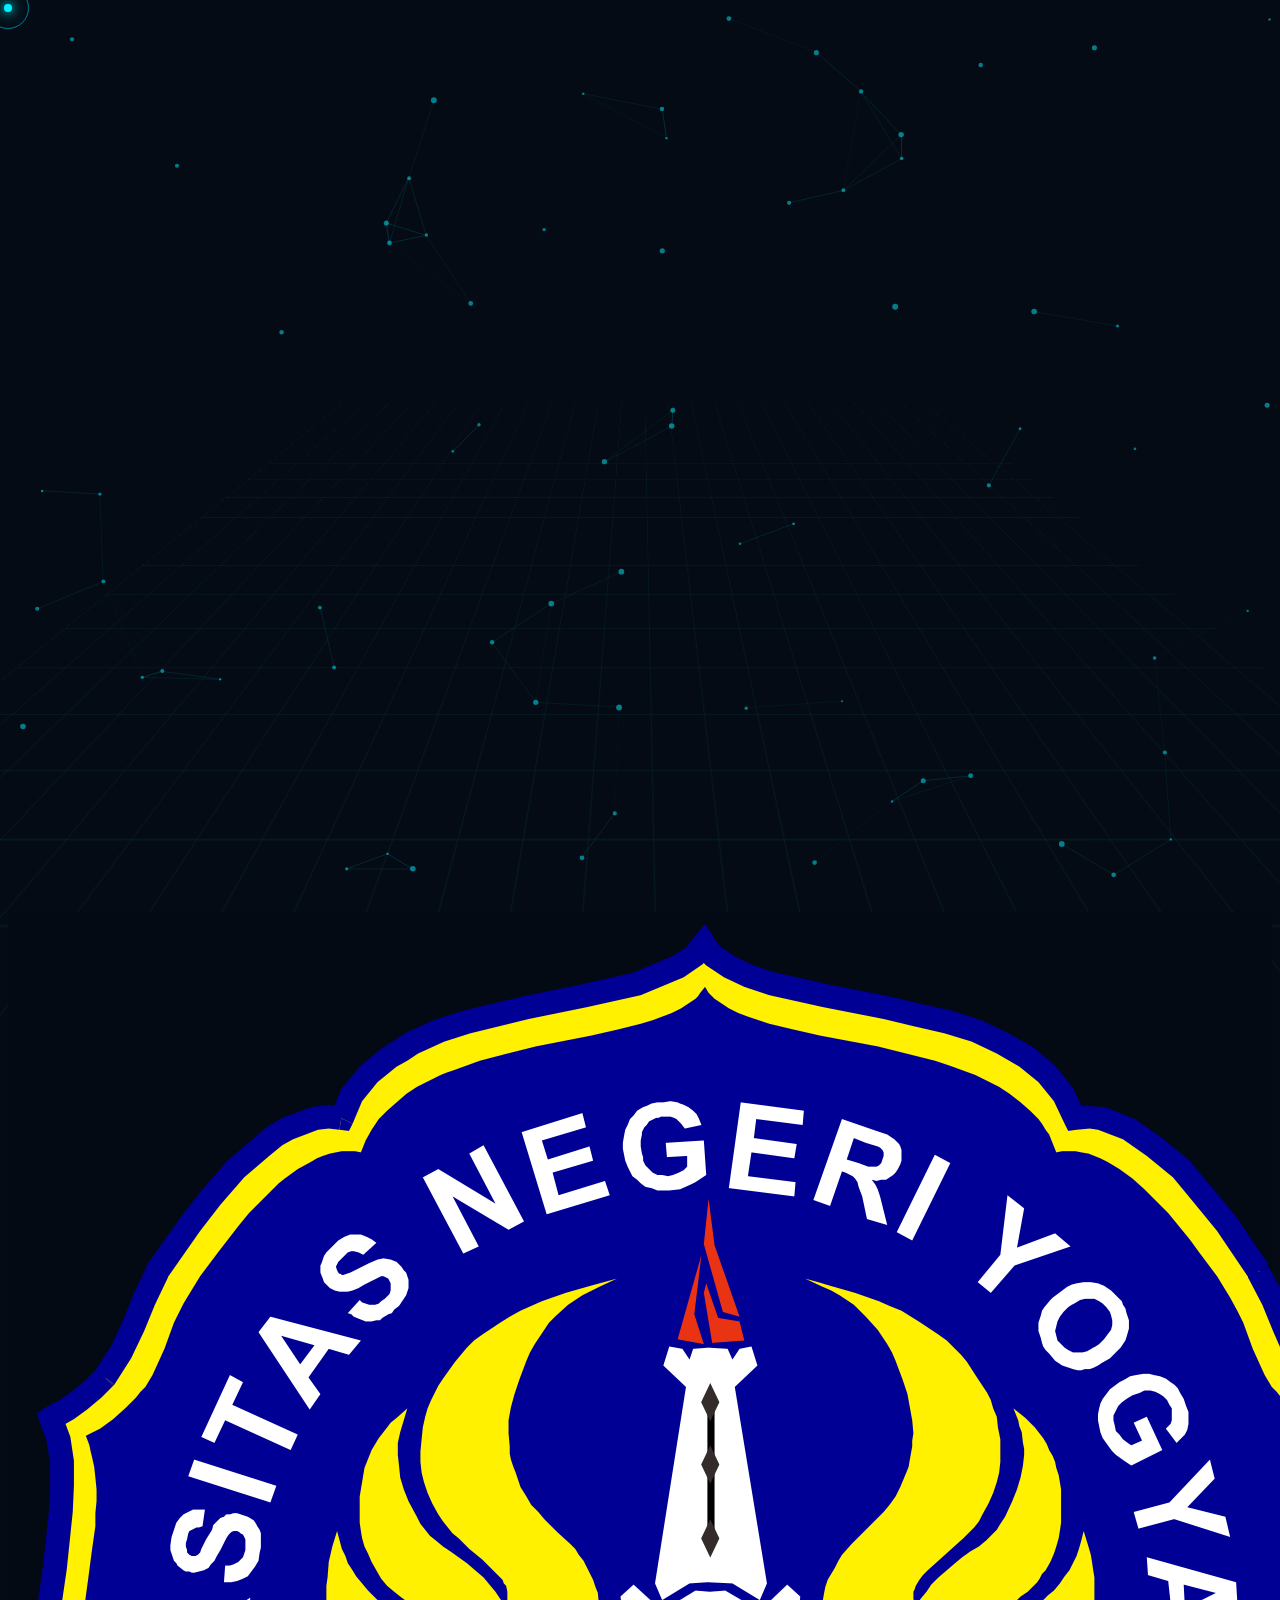
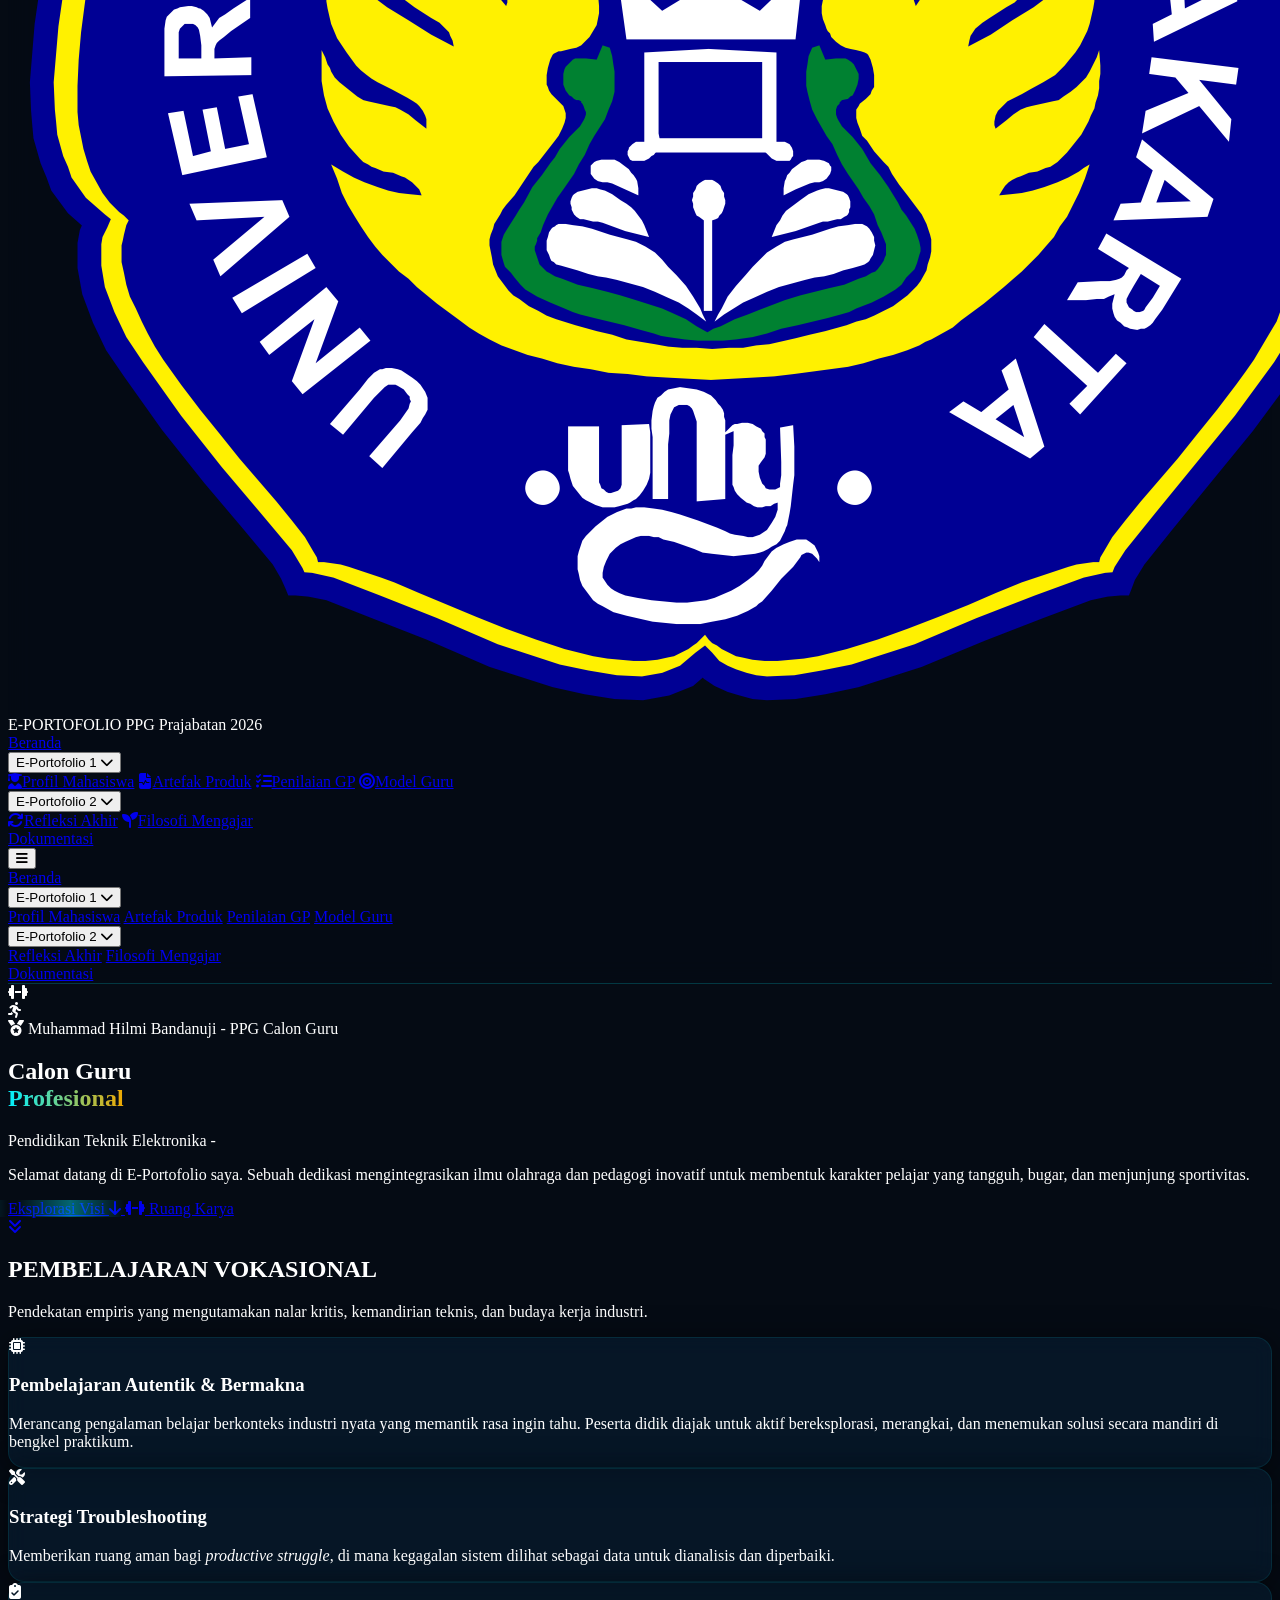
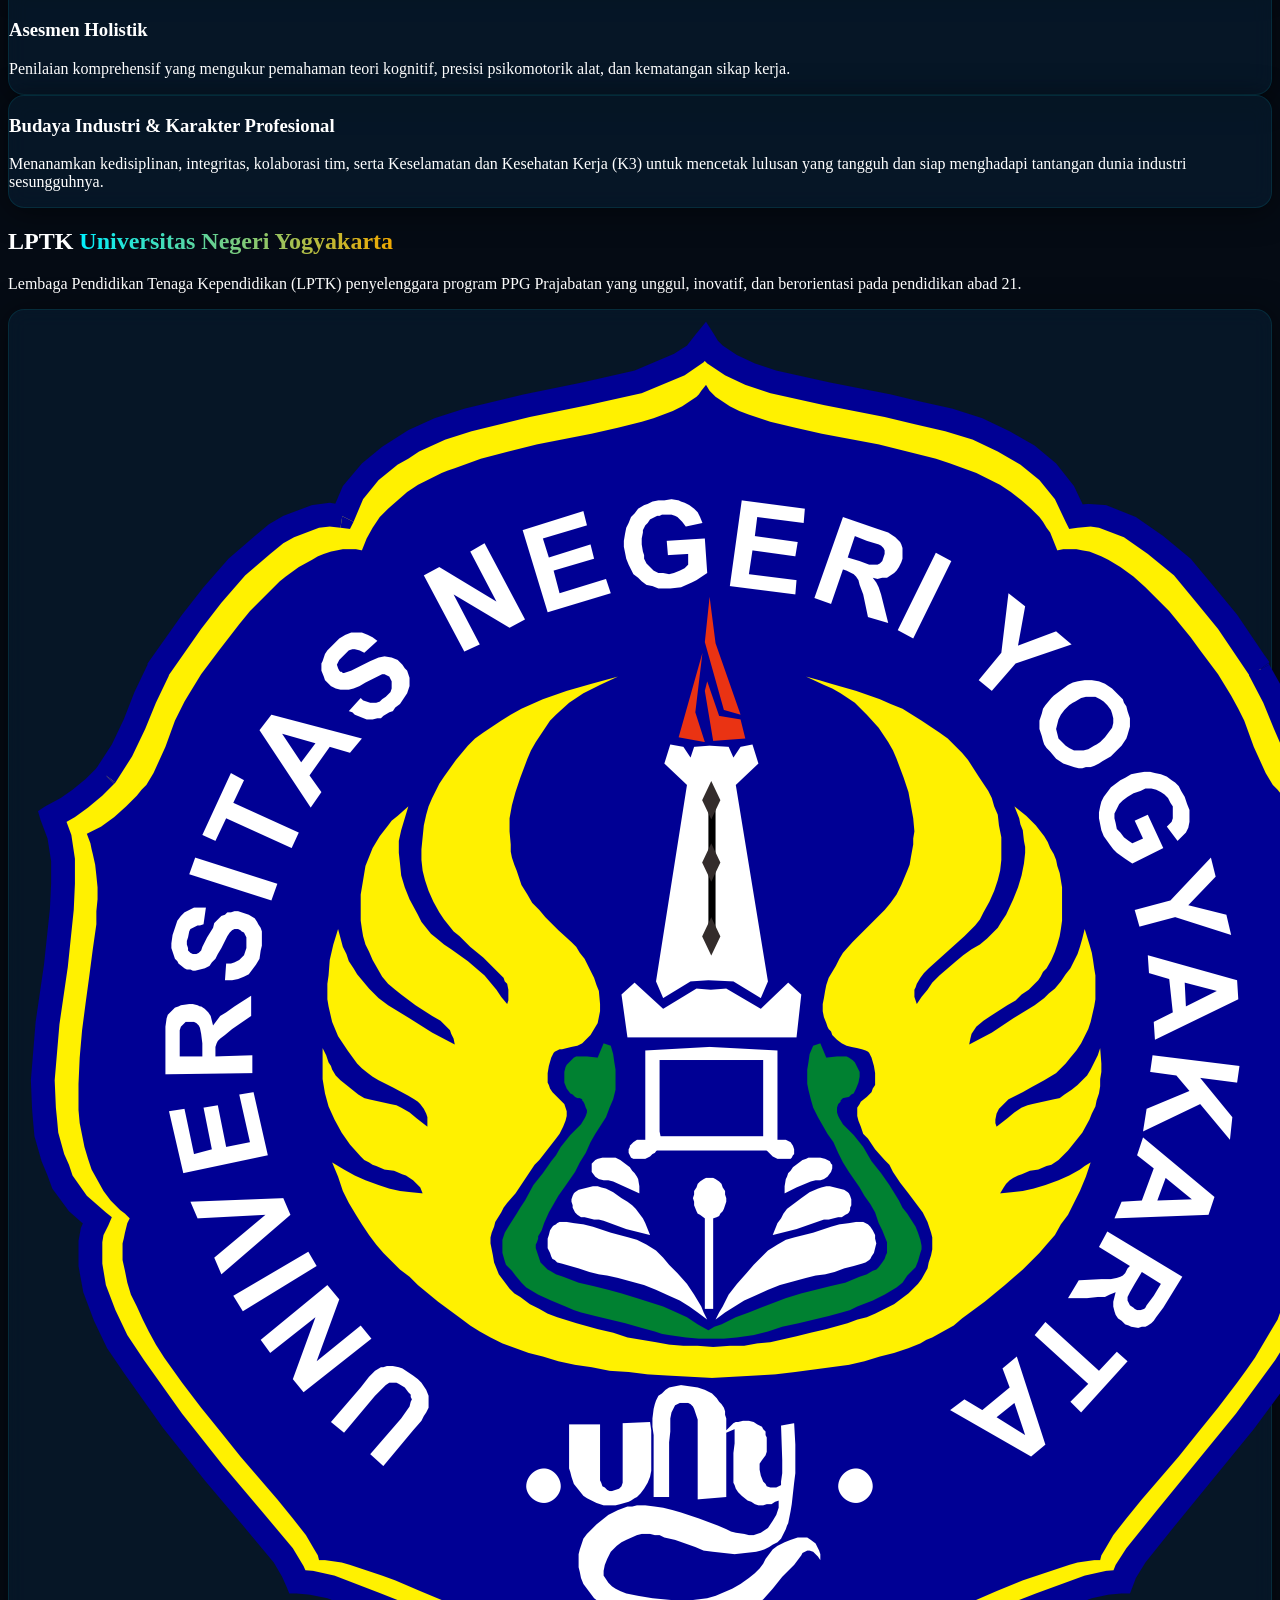
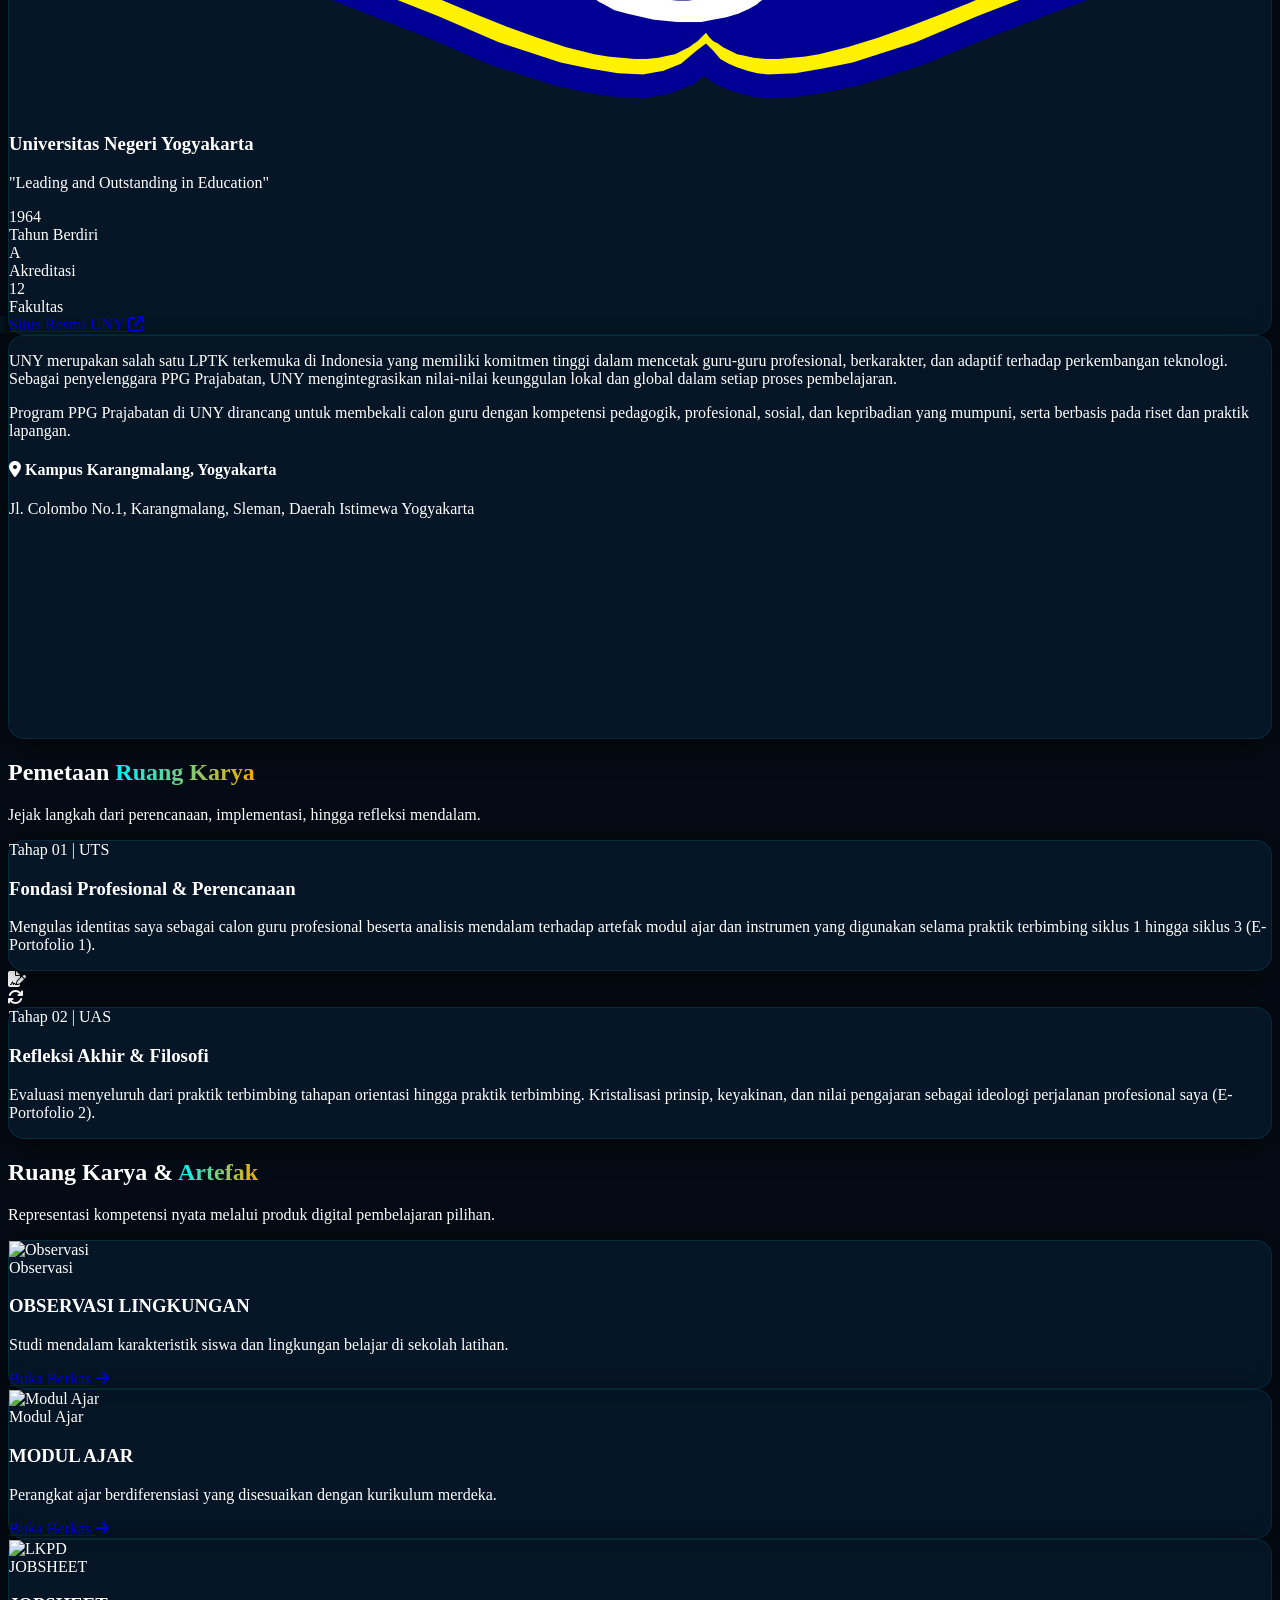
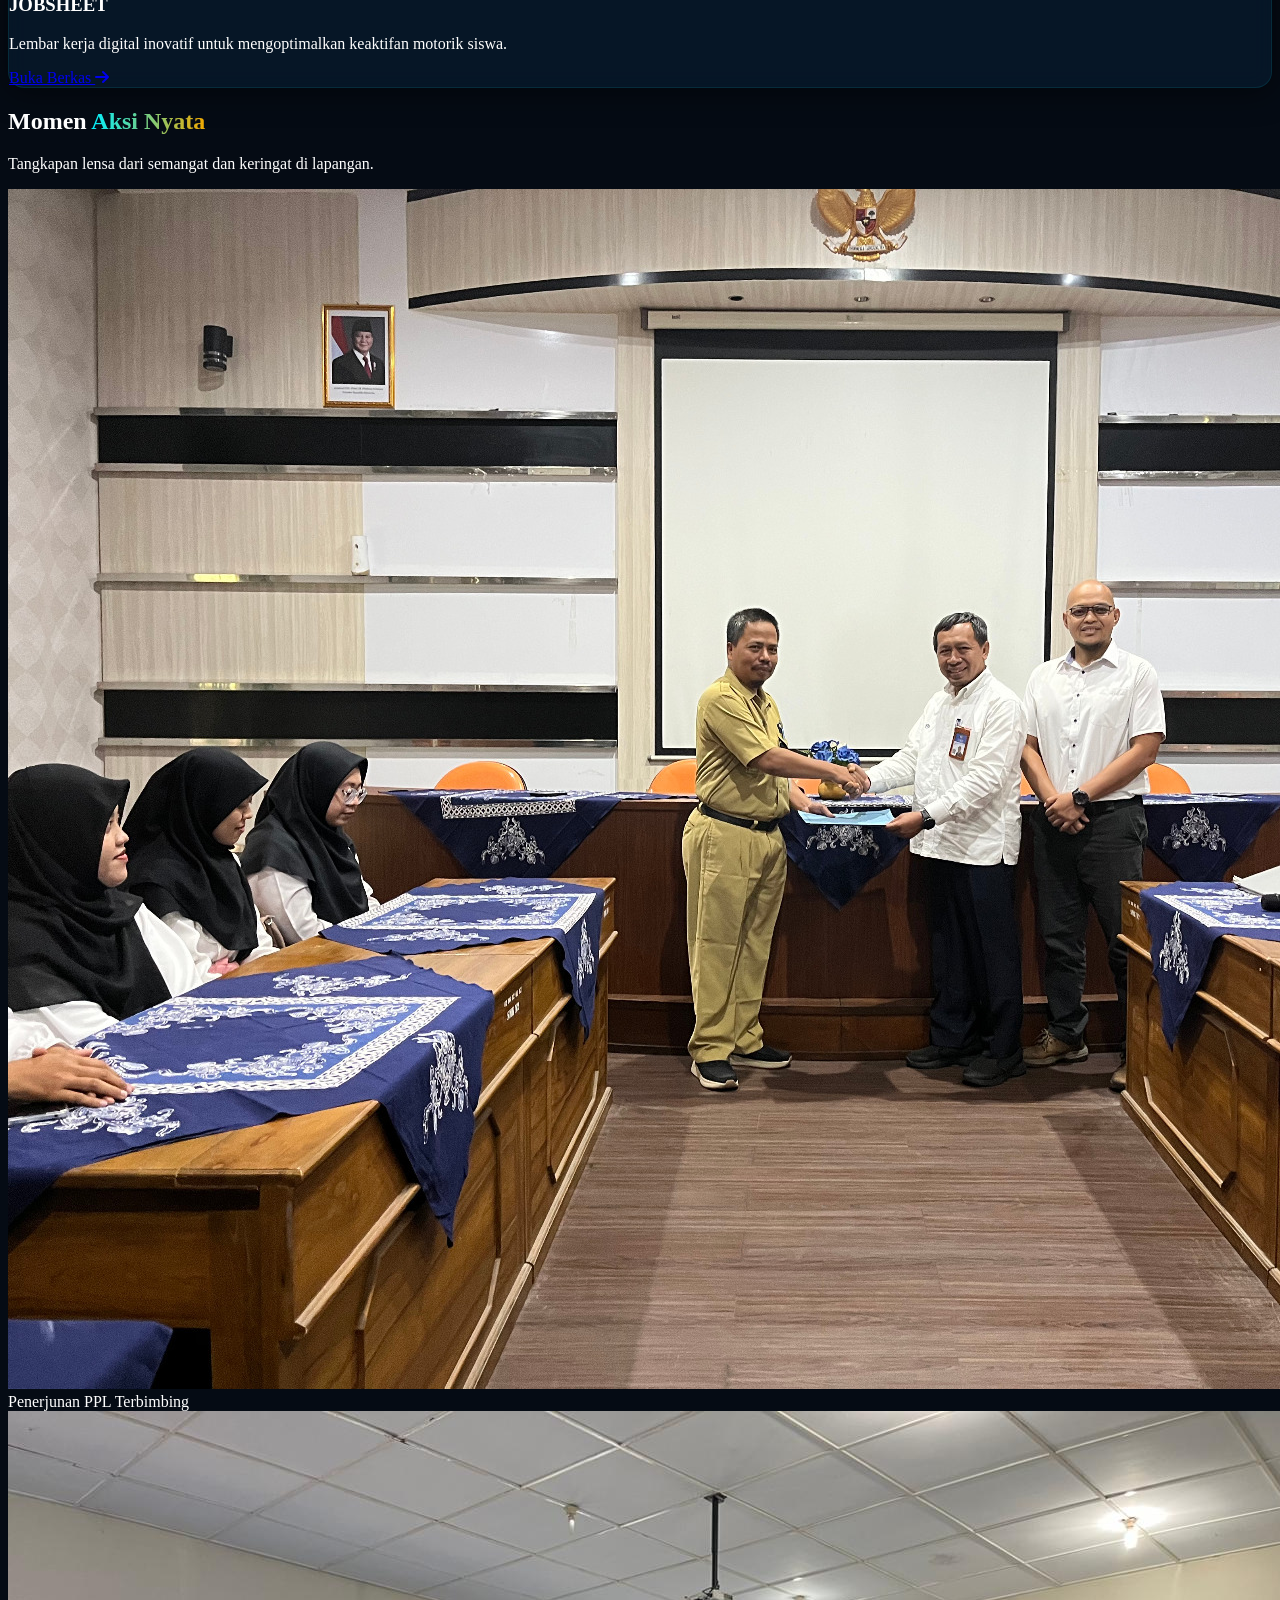
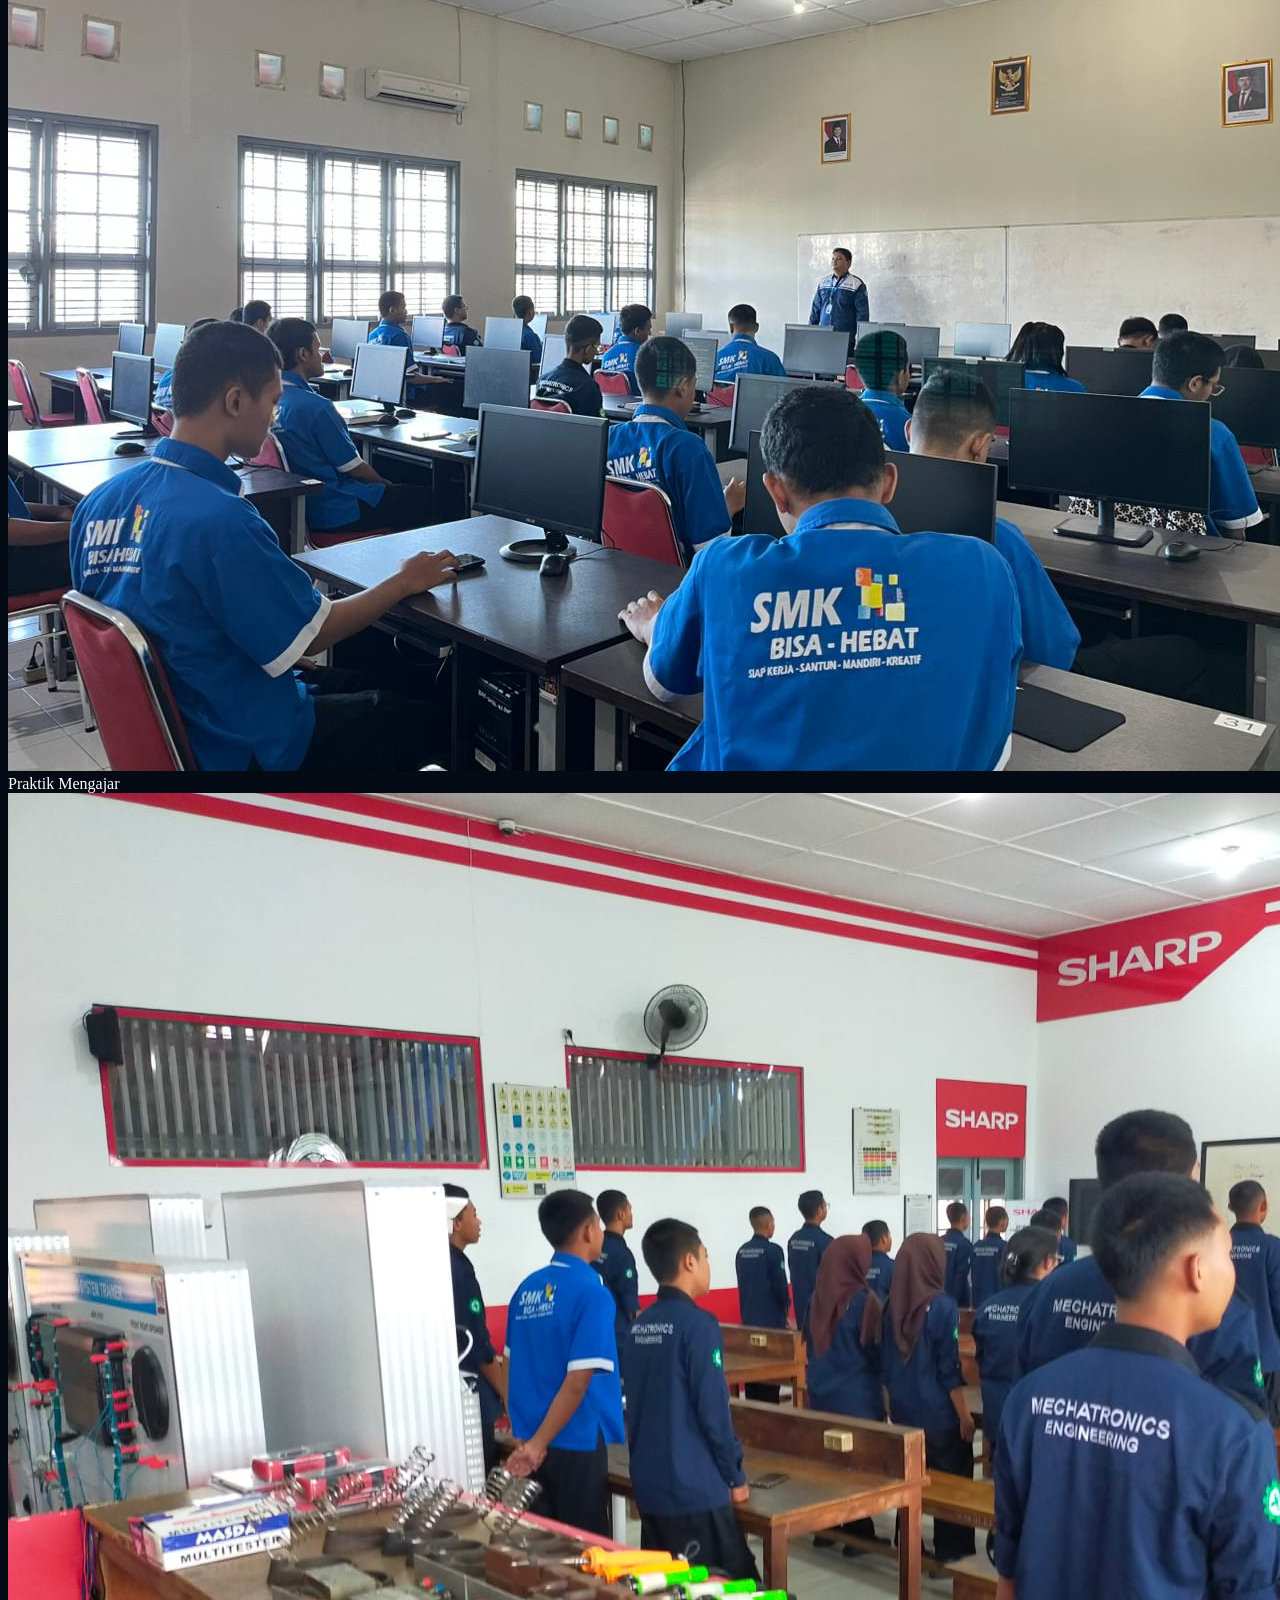
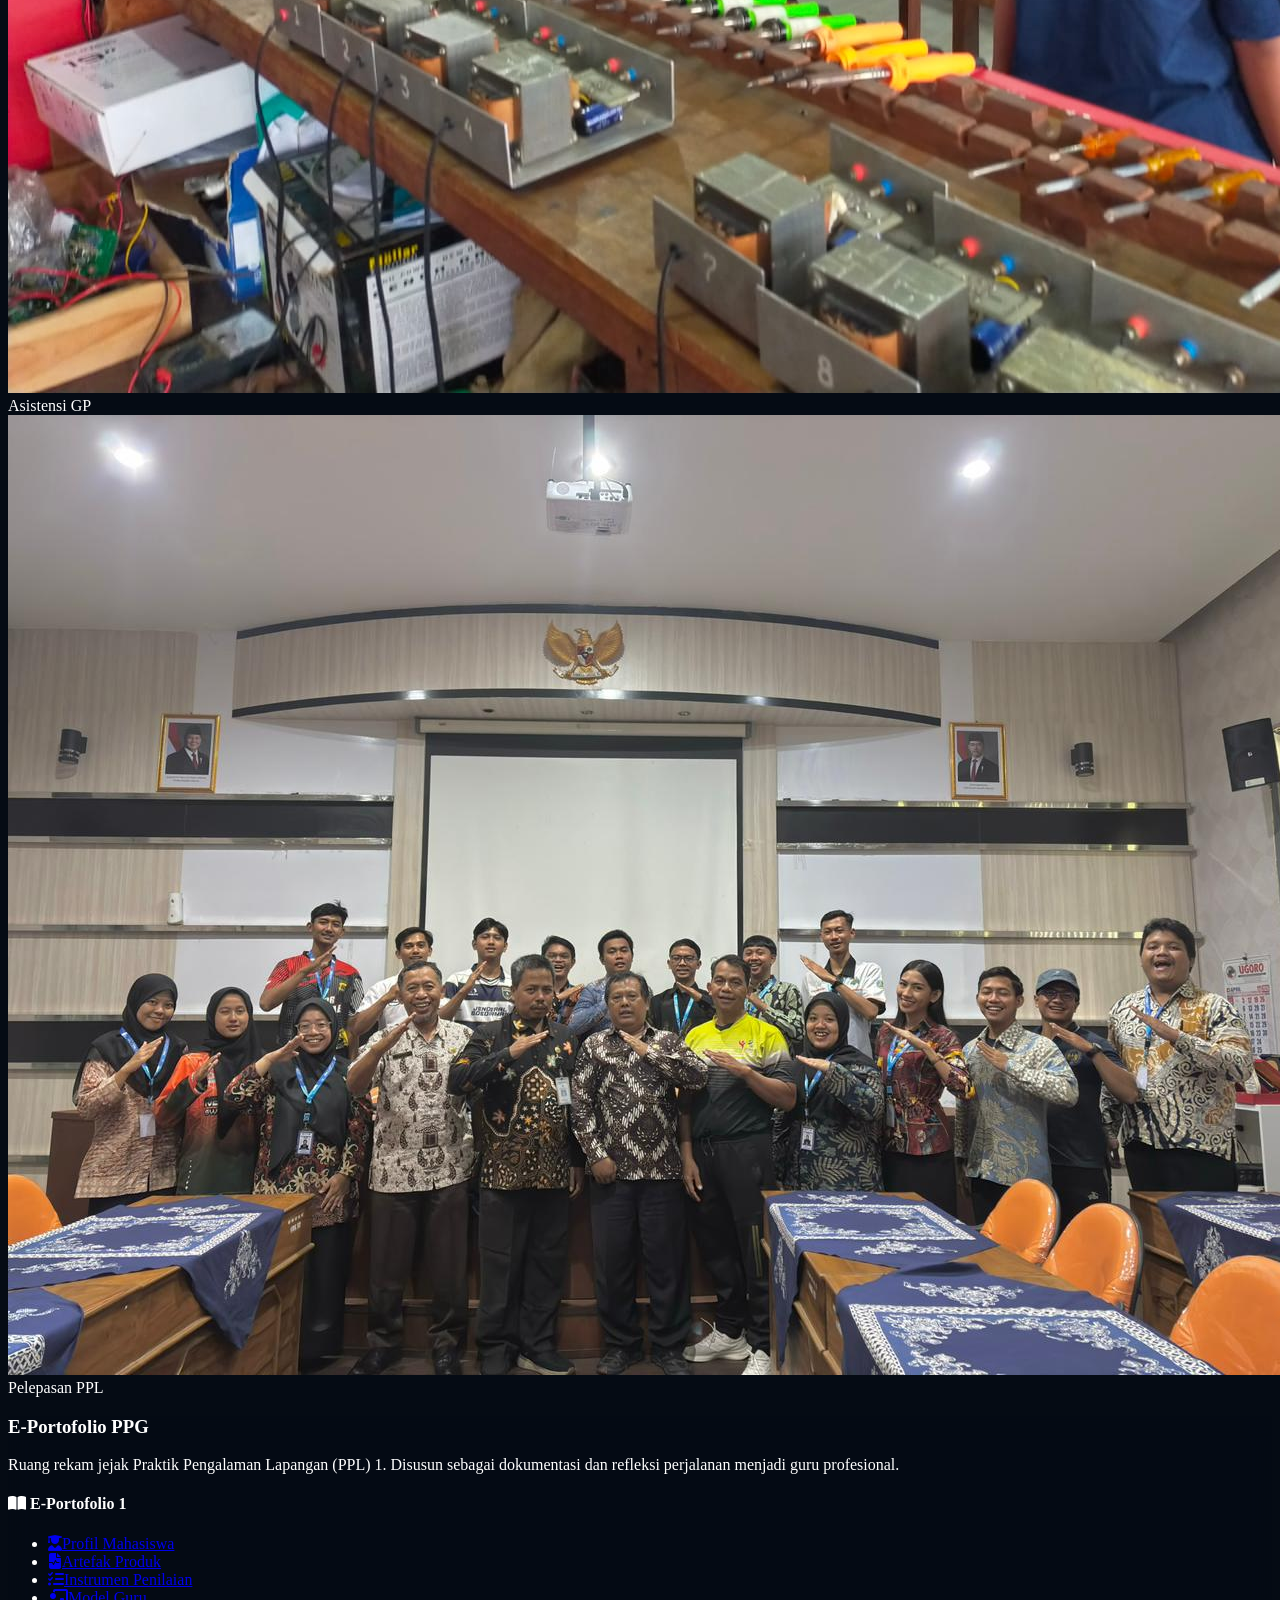
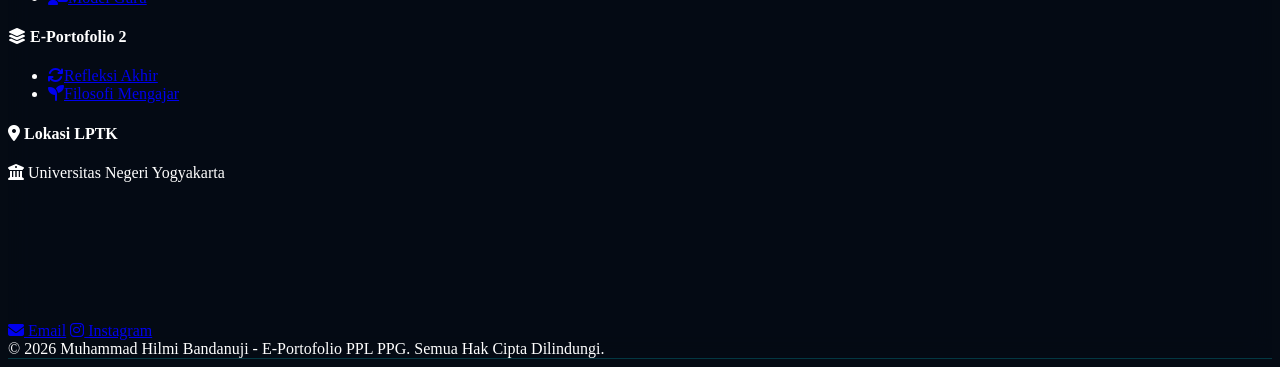
==== commit 938a8476: "up1" ====
--- a/index.html
+++ b/index.html
@@ -65,7 +65,7 @@
             </a>
             <div class="relative group">
               <button class="text-gray-300 hover:text-techCyan transition font-medium text-sm uppercase tracking-wide flex items-center gap-1">E-Portofolio 1 <i class="fa-solid fa-chevron-down text-[10px] ml-1"></i></button>
-              <div class="absolute hidden group-hover:block bg-darkBg/80 backdrop-blur-md border border-techCyan/20 rounded-lg mt-2 py-2 w-56 shadow-xl">
+              <div class="absolute hidden group-hover:block bg-darkBg/80 backdrop-blur-md border border-techCyan/20 rounded-lg mt-2 py-2 w-56 shadow-xl" style="top: 12px">
                 <a href="profile.html" class="block px-4 py-2 text-sm text-gray-300 hover:text-techCyan hover:bg-white/5"><i class="fa-solid fa-user-graduate mr-2 w-4"></i>Profil Mahasiswa</a>
                 <a href="artefak.html" class="block px-4 py-2 text-sm text-gray-300 hover:text-techCyan hover:bg-white/5"><i class="fa-solid fa-file-waveform mr-2 w-4"></i>Artefak Produk</a>
                 <a href="penilaian.html" class="block px-4 py-2 text-sm text-gray-300 hover:text-techCyan hover:bg-white/5"><i class="fa-solid fa-list-check mr-2 w-4"></i>Penilaian GP</a>
@@ -74,7 +74,7 @@
             </div>
             <div class="relative group">
               <button class="text-gray-300 hover:text-techCyan transition font-medium text-sm uppercase tracking-wide flex items-center gap-1">E-Portofolio 2 <i class="fa-solid fa-chevron-down text-[10px] ml-1"></i></button>
-              <div class="absolute hidden group-hover:block bg-darkBg/80 backdrop-blur-md border border-techCyan/20 rounded-lg mt-2 py-2 w-56 shadow-xl">
+              <div class="absolute hidden group-hover:block bg-darkBg/80 backdrop-blur-md border border-techCyan/20 rounded-lg mt-2 py-2 w-56 shadow-xl" style="top: 12px">
                 <a href="refleksi.html" class="block px-4 py-2 text-sm text-gray-300 hover:text-techCyan hover:bg-white/5"><i class="fa-solid fa-arrows-rotate mr-2 w-4"></i>Refleksi Akhir</a>
                 <a href="filosofi.html" class="block px-4 py-2 text-sm text-gray-300 hover:text-techCyan hover:bg-white/5"><i class="fa-solid fa-seedling mr-2 w-4"></i>Filosofi Mengajar</a>
               </div>
@@ -310,7 +310,7 @@
             <img src="https://images.unsplash.com/photo-1454165804606-c3d57bc86b40?auto=format&fit=crop&w=800&q=80" alt="Modul Ajar" class="w-full h-48 object-cover group-hover:scale-105 transition-transform duration-500" />
             <div class="p-6">
               <span class="text-xs font-tech text-techCyan tracking-wider">Modul Ajar</span>
-              <h3 class="text-lg font-bold mt-1">MODUL AJAR PJOK</h3>
+              <h3 class="text-lg font-bold mt-1">MODUL AJAR</h3>
               <p class="text-gray-400 text-sm mt-2">Perangkat ajar berdiferensiasi yang disesuaikan dengan kurikulum merdeka.</p>
               <a href="artefak.html" class="inline-flex items-center gap-1 mt-4 text-techCyan text-sm font-medium hover:underline">Buka Berkas <i class="fa-solid fa-arrow-right text-xs"></i></a>
             </div>
@@ -318,8 +318,8 @@
           <div class="glass-card tilt-card group overflow-hidden">
             <img src="https://images.unsplash.com/photo-1588072432836-e10032774350?auto=format&fit=crop&w=800&q=80" alt="LKPD" class="w-full h-48 object-cover group-hover:scale-105 transition-transform duration-500" />
             <div class="p-6">
-              <span class="text-xs font-tech text-techCyan tracking-wider">LKPD</span>
-              <h3 class="text-lg font-bold mt-1">LKPD INTERAKTIF</h3>
+              <span class="text-xs font-tech text-techCyan tracking-wider">JOBSHEET</span>
+              <h3 class="text-lg font-bold mt-1">JOBSHEET</h3>
               <p class="text-gray-400 text-sm mt-2">Lembar kerja digital inovatif untuk mengoptimalkan keaktifan motorik siswa.</p>
               <a href="artefak.html" class="inline-flex items-center gap-1 mt-4 text-techCyan text-sm font-medium hover:underline">Buka Berkas <i class="fa-solid fa-arrow-right text-xs"></i></a>
             </div>
